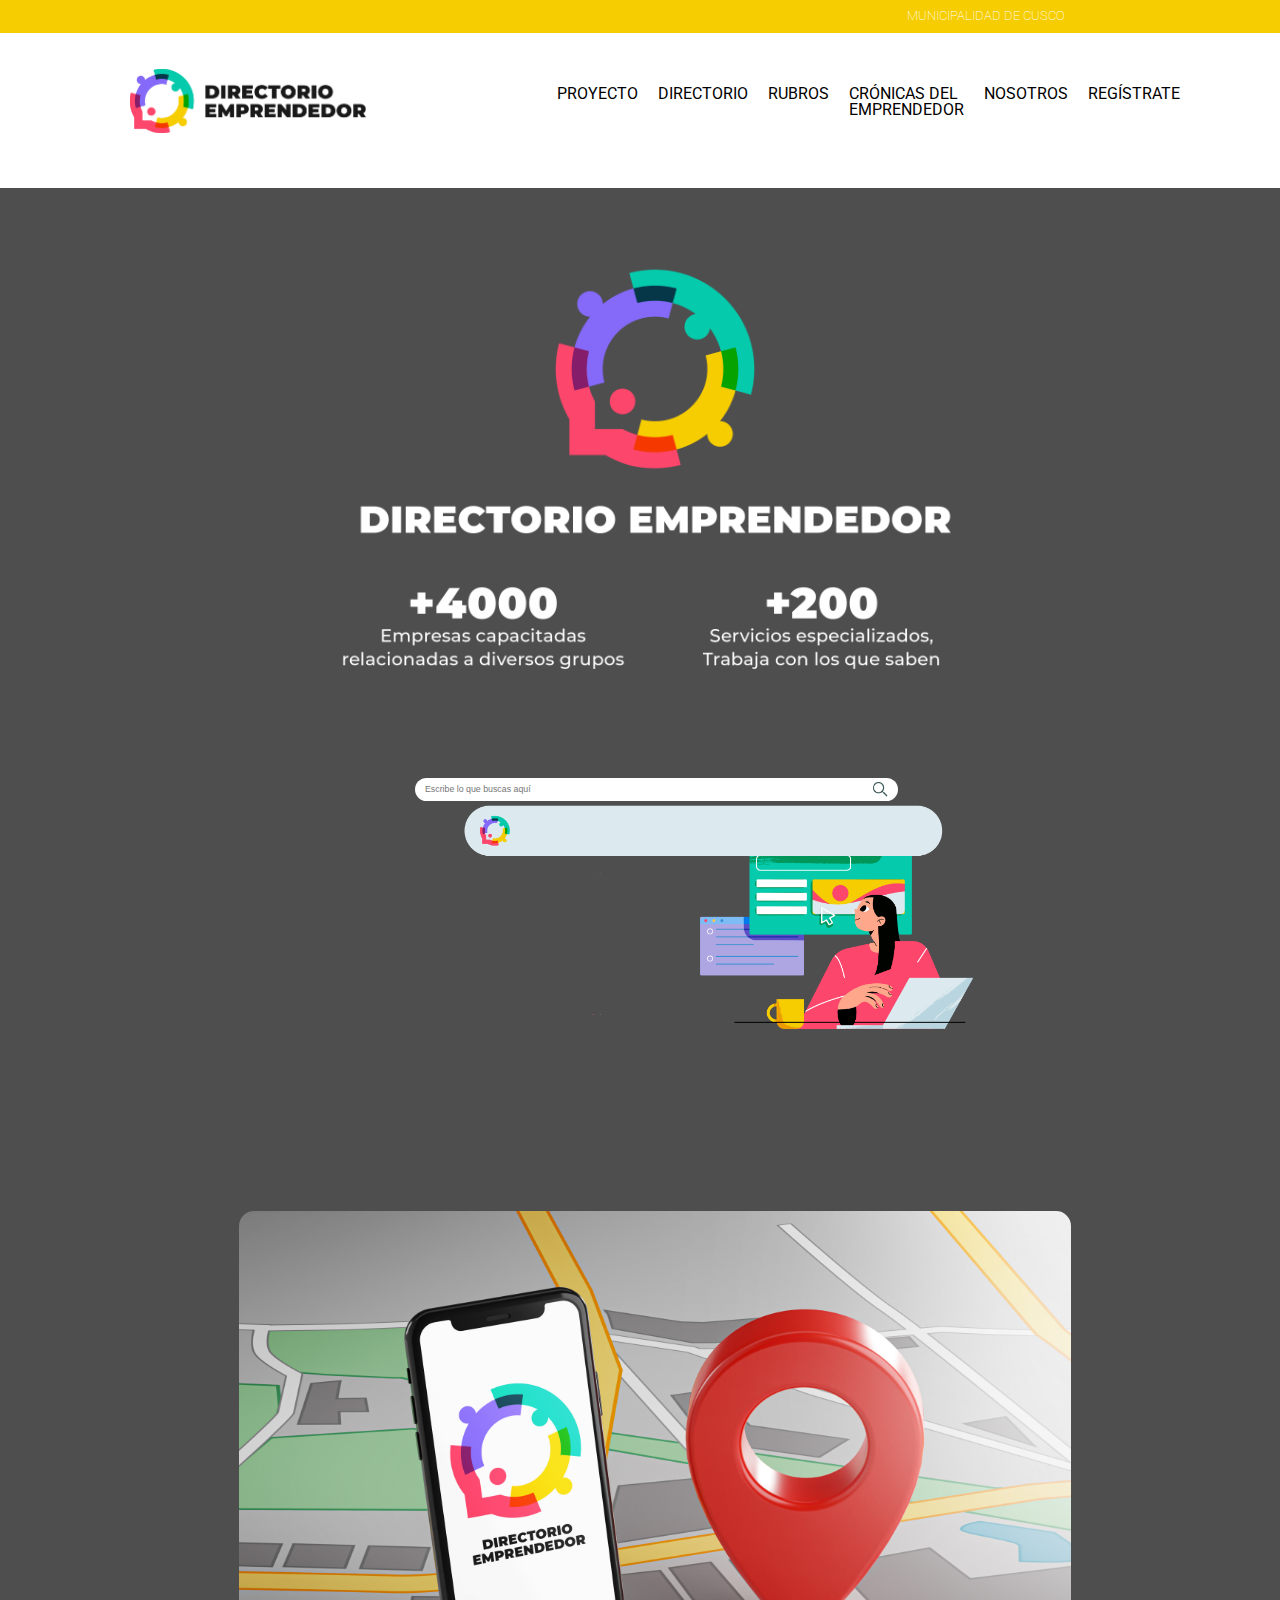
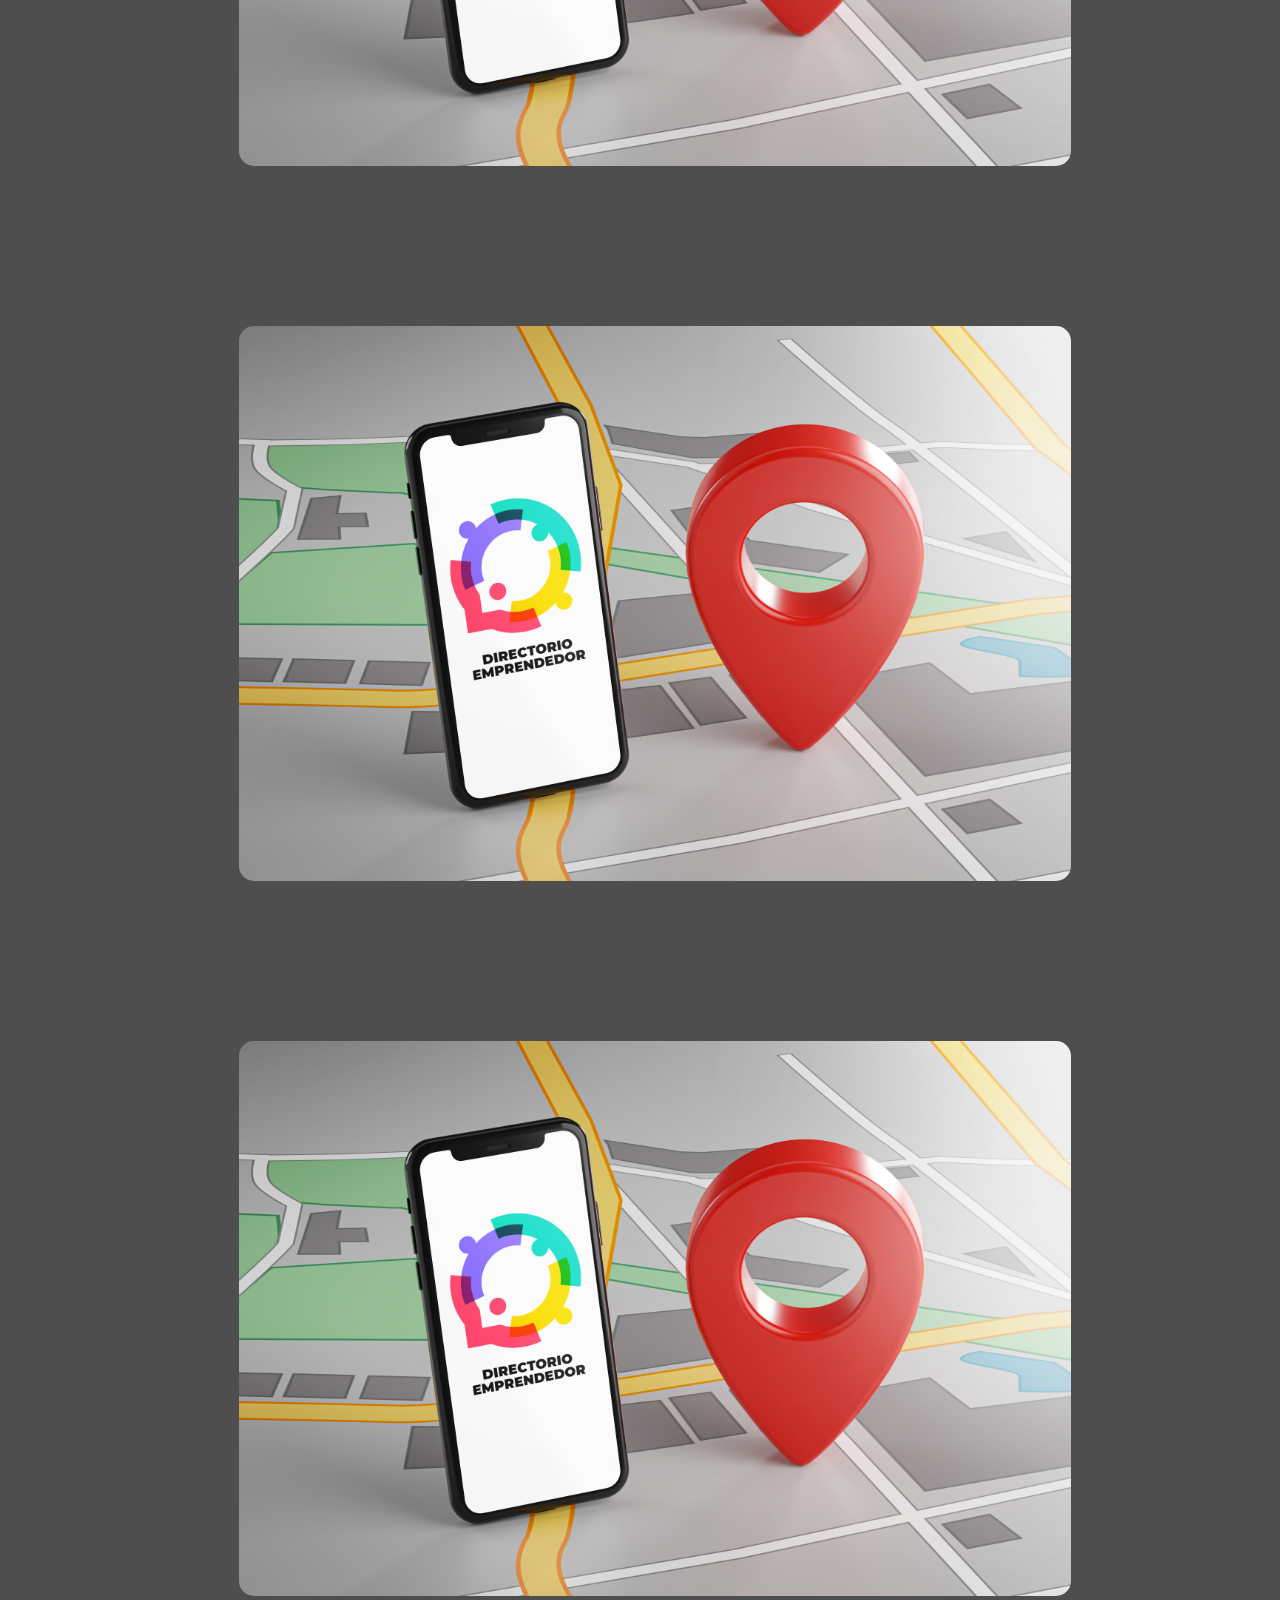
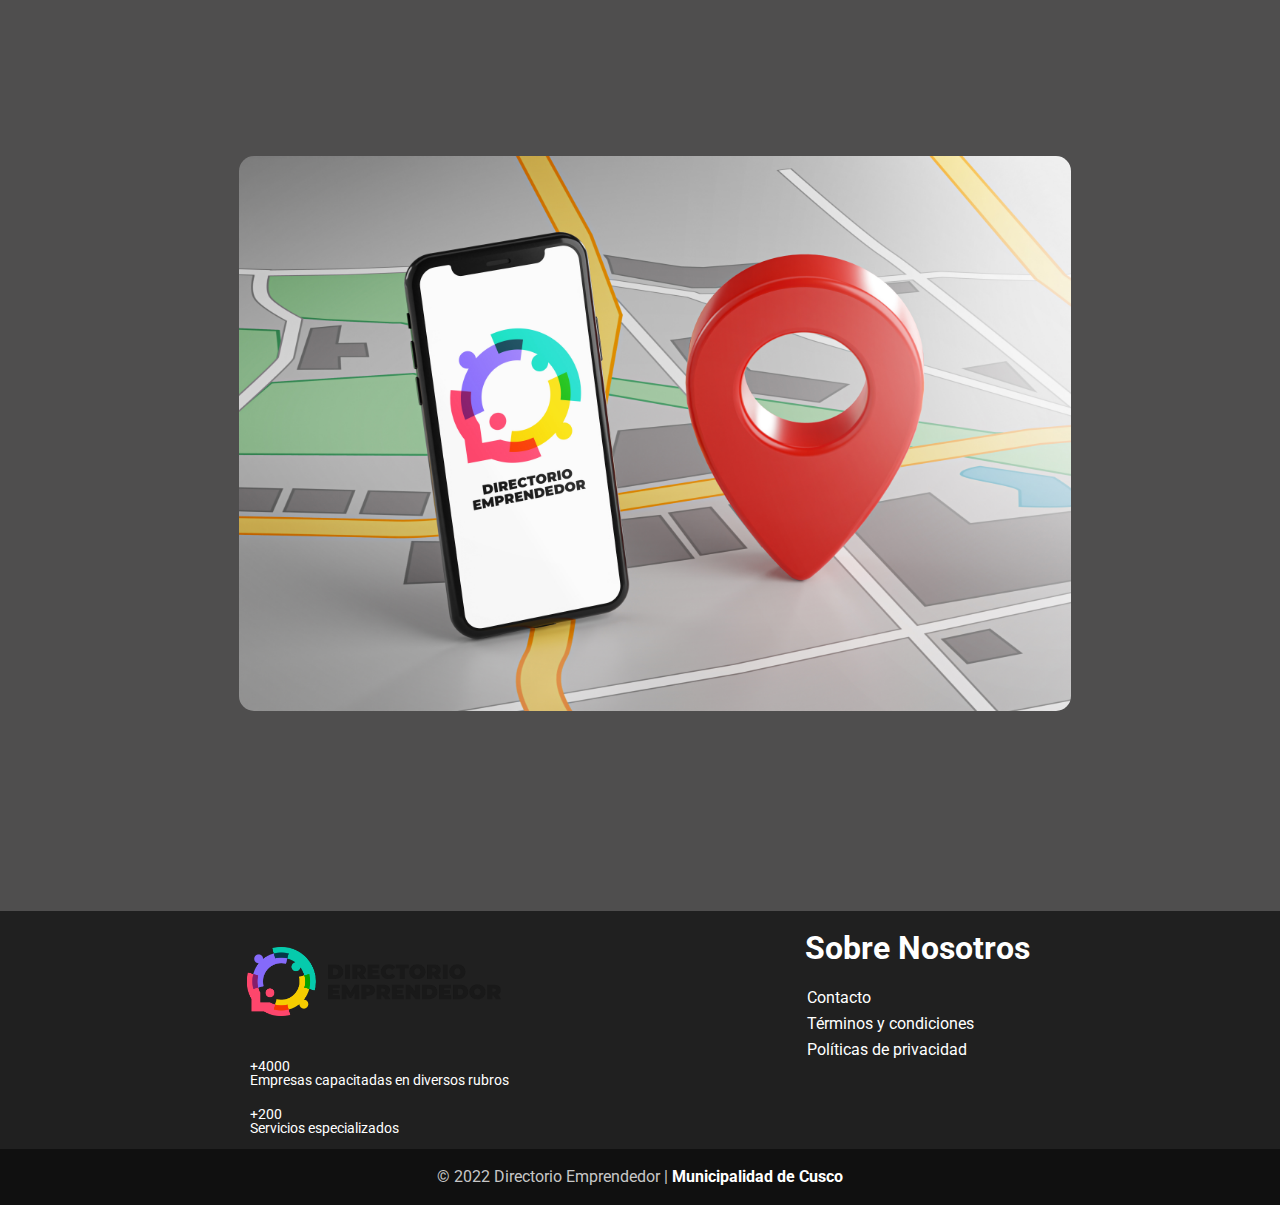
==== index.html @ eeda2d5d "primer_directorio" ====
<!DOCTYPE html>
<html lang="es">
<!-- INICIO -->
	<head>
		<meta charset="utf-8">
		<link rel="shortcut icon" href="favicon.ico" type="image/x-icon"><title>Directorio Empresarial 2022</title>
		<link rel="preconnect" href="https://fonts.googleapis.com">
		<link rel="preconnect" href="https://fonts.gstatic.com" crossorigin="">
		<link href="https://fonts.googleapis.com/css2?family=Roboto:wght@300;700&amp;display=swap" rel="stylesheet"> 
		<link href="css/stylecorregido.css" rel="stylesheet">
	</head>

		

<!-- FIN -->
	<body>
		<header class="header">
			<div class="municipalidad municipalidad--especial">
				<a href="https://cusco.gob.pe/" class="municipalidad__link">MUNICIPALIDAD DE CUSCO</a>
			</div>
			<div class="header__content">
				<figure> 
				<a href="index.html"><img class="img_logo" src="image/logo1.png" alt="directorio-empresarial"></a>
				</figure>

			 <button class="header__burger">
                        <span></span>
                        <span></span>
                        <span></span>
                    </button>


					  
				<nav class="header__navigation">
					<ul class="menu">
						<li class="menu__item"><a href="proyecto.html" class="menu__link">PROYECTO</a></li>
						<li class="menu__item"><a href="directorio.html" class="menu__link">DIRECTORIO</a></li>
						<li class="menu__item"><a href="#galeria" class="menu__link">RUBROS</a>
							<ul class="submenu">
								<li><a href="#" class="menu__link">Gastronomía</a></li>
								<li><a href="#" class="menu__link">Comercio x Mayor</a></li>
								<li><a href="#" class="menu__link">Comercio x Menor</a></li>
								<li><a href="#" class="menu__link">Eventos</a></li>
								<li><a href="#" class="menu__link">Varios</a></li>
								<li><a href="#" class="menu__link">Otros</a></li>
							</ul>
						</li>
						<li class="menu__item"><a href="cronicas-emprendedor.html" class="menu__link">CRÓNICAS DEL EMPRENDEDOR</a></li>
						<li class="menu__item"><a href="#contacto" class="menu__link">NOSOTROS</a></li>
						<li class="menu__item"><a href="registrate.html" class="menu__link">REGÍSTRATE</a></li>
					</ul>
				</nav>			
			</div>
		</header>

		<main class="main">
			<section class="buscador">
				<figure class="buscador__content">
				<a href="directorio.html"><img class="img_buscador" src="image/imagen-resume.png" alt="directorio-empresarial"></a>
					
				</figure>

				<figure>
					<img class="img_buscador img_buscadorchica" src="image/buscadorchica4.png" alt="directorio-empresarial">
				</figure>
				<div class="buscador_buscador">
					<nav class="buscador__content">
						
					 <!-- / <form action="directorio.html" class="buscador__form">
						<label for="search" class="buscador__label">Buscar:</label>
						<input type="search" id="search" class="buscador__field " placeholder="Todas las categorías aquí">
						<input class="buscador__button" title="Todas las categorias" alt="categorias" src="image/triangulo.png" type="image" />
						</form>

						</form>-->

						<form action="directorio.html" class="buscador__form_seg">
						<label for="search" class="buscador__label_seg ">Buscar:</label>
						<input type="directorio" id="search" class="buscador__field_seg" placeholder="Escribe lo que buscas aquí">
						<input class="buscador__button_seg" title="Buscar" alt="Buscar" src="image/lupagray.png" type="image" />
						</form>
					 </nav>	
				</div>
			</section>
			
			<div class="buscador">
				<figure class="buscador__content">
					<a href="nosotros.html"><img class="img_mapa1" src="image/mapa.jpg" alt="nosotros"></a>
				</figure>
			</div>


			<section class="buscador">
				<figure class="buscador__content">
					<a href="cerca-de-ti.html"><img class="img_mapa" src="image/mapa.jpg" alt="mapa"></a>
				</figure>
			</section>


			<section class="buscador">
				<figure class="buscador__content">
					<a href="cronicas-emprendedor.html"><img class="img_mapa" src="image/mapa.jpg" alt="mapa"></a>
				</figure>
			</section>

			<div class="buscador">
				<figure class="buscador__content">
					<a href="registrate.html"><img class="img_mapa" src="image/mapa.jpg" alt="mapa"></a>
				</figure>
				</figure>
			</div>
		</main>

		 <footer>
       
       <div class="container-footer-all">
        
            <div class="container-body">

                <div class="colum1">
                    <figure class="figure"> 
					<a href="index.html"><img class="img_logo" src="image/logo1.png" alt="directorio-empresarial"></a>
					</figure>

                    <p>+4000 <br>
                    Empresas capacitadas en diversos rubros</p>

					<p>+200 <br>
					Servicios especializados</p>

                </div>

                <div class="colum2">
                    <h1>Sobre Nosotros</h1>
                    <div class="footer_fila">
                       <label>Contacto</label>
                    </div>
                    <div class="footer_fila">
                        <label>Términos y condiciones</label>
                    </div>
                    <div class="footer_fila">
                        <label>Políticas de privacidad</label>
                    </div>
                </div>

            </div>
        
        </div>
        
        <div class="container-footer">
               <div class="footer">
                    <div class="copyright">
                        © 2022 Directorio Emprendedor | <a href="https://cusco.gob.pe/">Municipalidad de Cusco</a>
                    </div>

               </div>

            </div>
        
    </footer>
	</body>
</html>
---- css/stylecorregido.css ----
*{
	box-sizing: border-box;
}

html{
	scroll-behavior: smooth;
}

body{
	margin: 0;
	font-family: 'Roboto', sans-serif;
	line-height: 1;
}


/* ==================== *\
	     MAIN
\* ==================== */
	.main {
	background-color: #4F4E4E;	
	border-bottom-width: 100px;
	border-bottom-style: solid;
	border-color: #4F4E4E;
}

	
/* ==================== *\
	     IMAGE
\* ==================== */


img{
	max-width: 85%;
}

	.img_lupa{
		max-width: 3%;
	}

	.img_triangulo{
		max-width: 80%;
	}

	.img_logo{
		max-width: 70%;
		margin-top: 20px;
		margin-bottom: 20px;
	}

	.img_buscador {
		border-right-width: 0px;
		background-color: #4F4E4E;
		max-width: 75%;
		display: block;
		margin-left: auto;
		margin-right: auto;
	}

	.img_buscadorchica {
		max-width: 43%;
    	margin-bottom: -276px;
    	margin-left: 421px;
	}
	
	.img_mapa1 {
		border-right-width: 0px;
		max-width: 75%;
		display: block;
		margin-left: auto;
		margin-right: auto;
		margin-top: 240px;
		border-radius: 15px;
	}


	.img_mapa {
		border-right-width: 0px;
		max-width: 75%;
		display: block;
		margin-left: auto;
		margin-right: auto;
		margin-top: 60px;
		border-radius: 15px;
	}


@media screen and (max-width: 1024px){

	.municipalidad{
		text-align: center;
		font-size: 120%;
		}

	.img_logo {
		max-width: 85%;		
		margin-left: -60px ;	
	}			
	}		



/* ==================== *\
	   MUNICIPALIDAD
\* ==================== */



.municipalidad{
	background-color: #f6cd00;
	padding-top: 10px;
	padding-bottom: 10px;
	padding-left: 10px;
	padding-right: 215px;
	text-align: right;
}


	.municipalidad--especial{
		font-size: 80%;
	}

	.municipalidad__link{
		color: white;
		font-weight: 150;
		text-decoration: none;
	}

	.municipalidad__link:hover{
		color: yellow;
	}

	@media screen and (max-width: 1024px){

	.municipalidad{
		text-align: center;
		font-size: 120%;
		}
	}		


/* ==================== *\
	    H E A D E R 
\* ==================== */


.header{
	background-color: white;
	position: sticky;
	top: 0;
}

	.header__title{
		color: red;
	}

	.header__content{
		max-width: 1170px;
		margin-left: auto;
		margin-right: auto;
		padding-left: 35px;
		padding-right: 35px;
		display: flex;
		align-items: center;
		
	}

		@media screen and (max-width: 1024px){

			.header__navigation{
				display: none;
			}
		}

.header__burger
{
    width: 30px;
    height: 20px;
    background-color: transparent;
    border: none;
    display: flex;
    flex-direction: column;
    justify-content: space-between;
    cursor: pointer;
}

    .header__burger span
    {
        height: 3px;
        background-color: darkslategray;
    }

    @media screen and (min-width: 768px)
    {
        .header__burger
        {
            display: none;
        }
    }


/* ==================== *\
	   BUSCADOR
\* ==================== */


.buscador{
	background-color: #4F4E4E;
	top: 0;
	margin-left: auto;
	margin-right: auto;
	margin-bottom: 100px;
}

	.buscador__menu{
	display: block;
	margin-left: auto;
	margin-right: auto;
	list-style: none;
	display: flex;
}

	.buscador_buscador{
	display: flex;
	margin-left: auto;
	margin-right: auto;
	margin-top: -25px;
	padding-bottom: 70px;
	justify-content: space-between;

	}


	.buscador__title{
		color: #4F4E4E;
	}

	.buscador__content{
		max-width: 1170px;
		margin-left: auto;
		margin-right: auto;
		padding-left: 45px;
		padding-right: 15px;
		display: flex;
	}

	.buscador__navigation{
		display: flex;
		align-items: center;
	}

	

/* ==================== *\
	   1 boton buscador
\* ==================== */


.buscador__button{
		width: 35px;
		padding: 4px 10px;
		border: none;
		background-color: white;
		outline: none;
		cursor: pointer;

	}

	.buscador__form{
		display: flex;
		background-color: white;
		border-radius: 15px;
		margin-right: -10px;
	}

	.buscador__label{
		display: none;
	}

	.buscador__field{
		font-size: 55%;
		color: #4F4E4E;
		border: none;
		background-color: transparent;
		padding-top: 5px;
		padding-right: 80px;
		padding-bottom: 5px;
		padding-left: 10px;
		outline: none;
		text-align: left;
	}

	.buscador__input{
		text-align: right;
		display: inline-flex;
		justify-content: center;
		align-items: center
}

	.buscador__link{
		display: block;
		padding: 5px 10px;
		text-decoration: none;
		text-transform: uppercase;
		color: white;
		line-height:1;
		font-weight: normal;
		font-size: 85%;}

	



/* ==================== *\
	  2 boton buscador
\* ==================== */


.buscador__button_seg{
		width: 35px;
		padding: 4px 10px;
		margin-left: 220px;
		border: none;
		background-color: white;
		outline: none;
		border-radius: 15px;
		cursor: pointer;
	}

	.buscador__form_seg{
		display: flex;
		background-color: white;
		border-radius: 15px;
		width: 480px;
	}

	.buscador__label_seg{
		display: none;
	}

	.buscador__field_seg{
		font-size: 55%;
		color: #4F4E4E;
		border: none;
		background-color: transparent;
		padding-top: 5px;
		padding-right: 105px;
		padding-bottom: 5px;
		padding-left: 10px;
		outline: none;
		text-align: left;
	}

	.buscador__link{
		display: block;
		padding: 5px 10px;
		text-decoration: none;
		text-transform: uppercase;
		color: white;
		line-height:1;
		font-weight: normal;
		font-size: 85%;}

	


/* ==================== *\
	     M E N U
\* ==================== */



.menu{
	padding: auto;
	margin: auto;
	list-style: none;
	display: flex;
}

	.menu__link{
		display: block;
		padding: 5px 10px;
		text-decoration: none;
		text-transform: uppercase;
		color: #000;
		line-height:1;
	}

	.menu__link:hover{
		color: #4F4E4E;

	}

	.submenu{
		padding: 0;
		list-style: none;
		display: none;
		position: absolute;
		background-color: #c1c1c1;
	}

	.menu__item:hover .submenu{
		display: block;
	}

/* ==================== *\
	     MAPA
\* ==================== */
.imagen__content{
		max-width: 1170px;
		margin-left: auto;
		margin-right: auto;
		margin-top: 100px;
		margin-bottom: 150px;
		padding-left: 15px;
		padding-right: 15px;
		display: block;
}




/* ==================== *\
	   section
\* ==================== */




.section{
	background-color: #4F4E4E;
	padding-top: 60px;
	padding-bottom: 60px;
	scroll-margin-top: 142.267px;
}

	.section__container{
		max-width: 1170px;
		margin-left: auto;
		margin-right: auto;
	}

	.section__title{
		text-align: center;
		text-transform: uppercase;
	}



/* =========================== *\
	 formulario datos
\* =========================== */


.contactform{
	max-width: 609px;
	padding-left: 15px;
	padding-right: 15px;
	margin-left: auto;
	margin-right: auto;
}

.contactform__label{
	display: none;
}

.contactform__field{
	display: block;	
	width: 100%;
	margin-bottom: 52px;
	padding: 13px;
	border: solid 0 transparent;
	border-left: solid 5px white;
	border-bottom: solid 5px white;
	background-color: transparent;
	outline: none;
	transition: border 300ms;
}
	
	.contactform__field:focus{
		border-top: solid 2px  white;
		border-right: solid 2px  white;
	}

	.contactform__field--message{
		height: 184px;
	}

.contactform__btn{
	background-color: transparent;
	border: none;
	text-transform: uppercase;
	font-weight: 700;
	border-left: solid 1px  white;
	border-right: solid 1px  white;
	padding: 13px 50px;
	cursor: pointer;
	display: block;
	margin-left: auto;
	margin-right: auto;
	transition: border 300ms;
	outline: none;
}

.contactform__btn:hover,
.contactform__btn:focus{
	border:solid 5px  white;
}



/* ==================== *\
	     FOOTER
\* ==================== */

footer{
    width: 100%;
    background: #202020;
    color: white;   
    
}

.container-footer-TODO{
    width: 100%;
    max-width: 1200px;
    margin: auto;
    padding: 40px;
}

.container-body{
    display: flex;
    justify-content: space-between;
}

.colum1{
    max-width: 400px;
    margin-left: 250px;
}

.colum1 p{
    font-size: 14px;
    color:  #ffffff;
    margin-top: 20px;
}

.colum2{
    max-width: 400px;
    margin-right: 250px;
    
}
.footer_fila{
    margin-top: 5px;
    display: flex;
}

.figure{
    margin-left: -3px;;
}

.footer_fila img{
    width: 36px;
    height: 36px;
}

.footer_fila label{
	margin-top: 5px;
    margin-left: 2px;
    color: #ffffff;
}


.container-footer{
    width: 100%;  
    background: #101010;
}

.footer{
    max-width: 1200px;
    margin: auto;
    display: flex;
    justify-content: center;  
    padding: 20px;
}

.copyright{
    color: #C7C7C7;
}

.copyright a{
    text-decoration: none;
    color: white;
    font-weight: bold;
}


@media screen and (max-width: 1100px){
    
    .container-body{
        flex-wrap: wrap;
    }
    
    .colum1{
        max-width: 100%;
    }
    
    .colum2,{
        margin-top: 40px;
    }
}


/* =========================== *\
	    CRONICAS EMPRENDEDOR
\* =========================== */

.cronicas_emprendedor
{    
    align-items: center;
    text-align: center;
}

    .cronicas_emprendedor__header
    {    
        justify-content: center;
        display: inline;    
    }

    .cronicas_emprendedor__producto img
    {    
        width: 105%;  
        height: 105%; 
        border-radius: 15px;
    }

    @media screen and (min-width: 768px)
        {
            .cronicas_emprendedor__producto
            {    
                justify-content: center;
                display: flex;    
            }
        }

        .cronicas_emprendedor__producto figure
        {
            background-color: white;
            padding: 15px;
            border-radius: 15px;
            align-items: center;
            color: black;
           
        }

.cronicas_emprendedor_section
   {
    margin-left: auto;
	margin-right: auto;    
    justify-content: center;
    padding: 45px;
    display: flex;
    max-width: 1440px;
     }


/* =========================== *\
	 		UBICACION
\* =========================== */

.ubicacion
{ 
    align-items: center;
    text-align: center;    
    left: auto;
    right: auto;
}

    .ubicacion__mapa iframe
        {
             width: 100%;
            
        }

    @media screen and (min-width: 768px)
    {
        .ubicacion
        {
            align-items: center;
            text-align: center;  
            left: auto;
            right: auto;
        }

    }
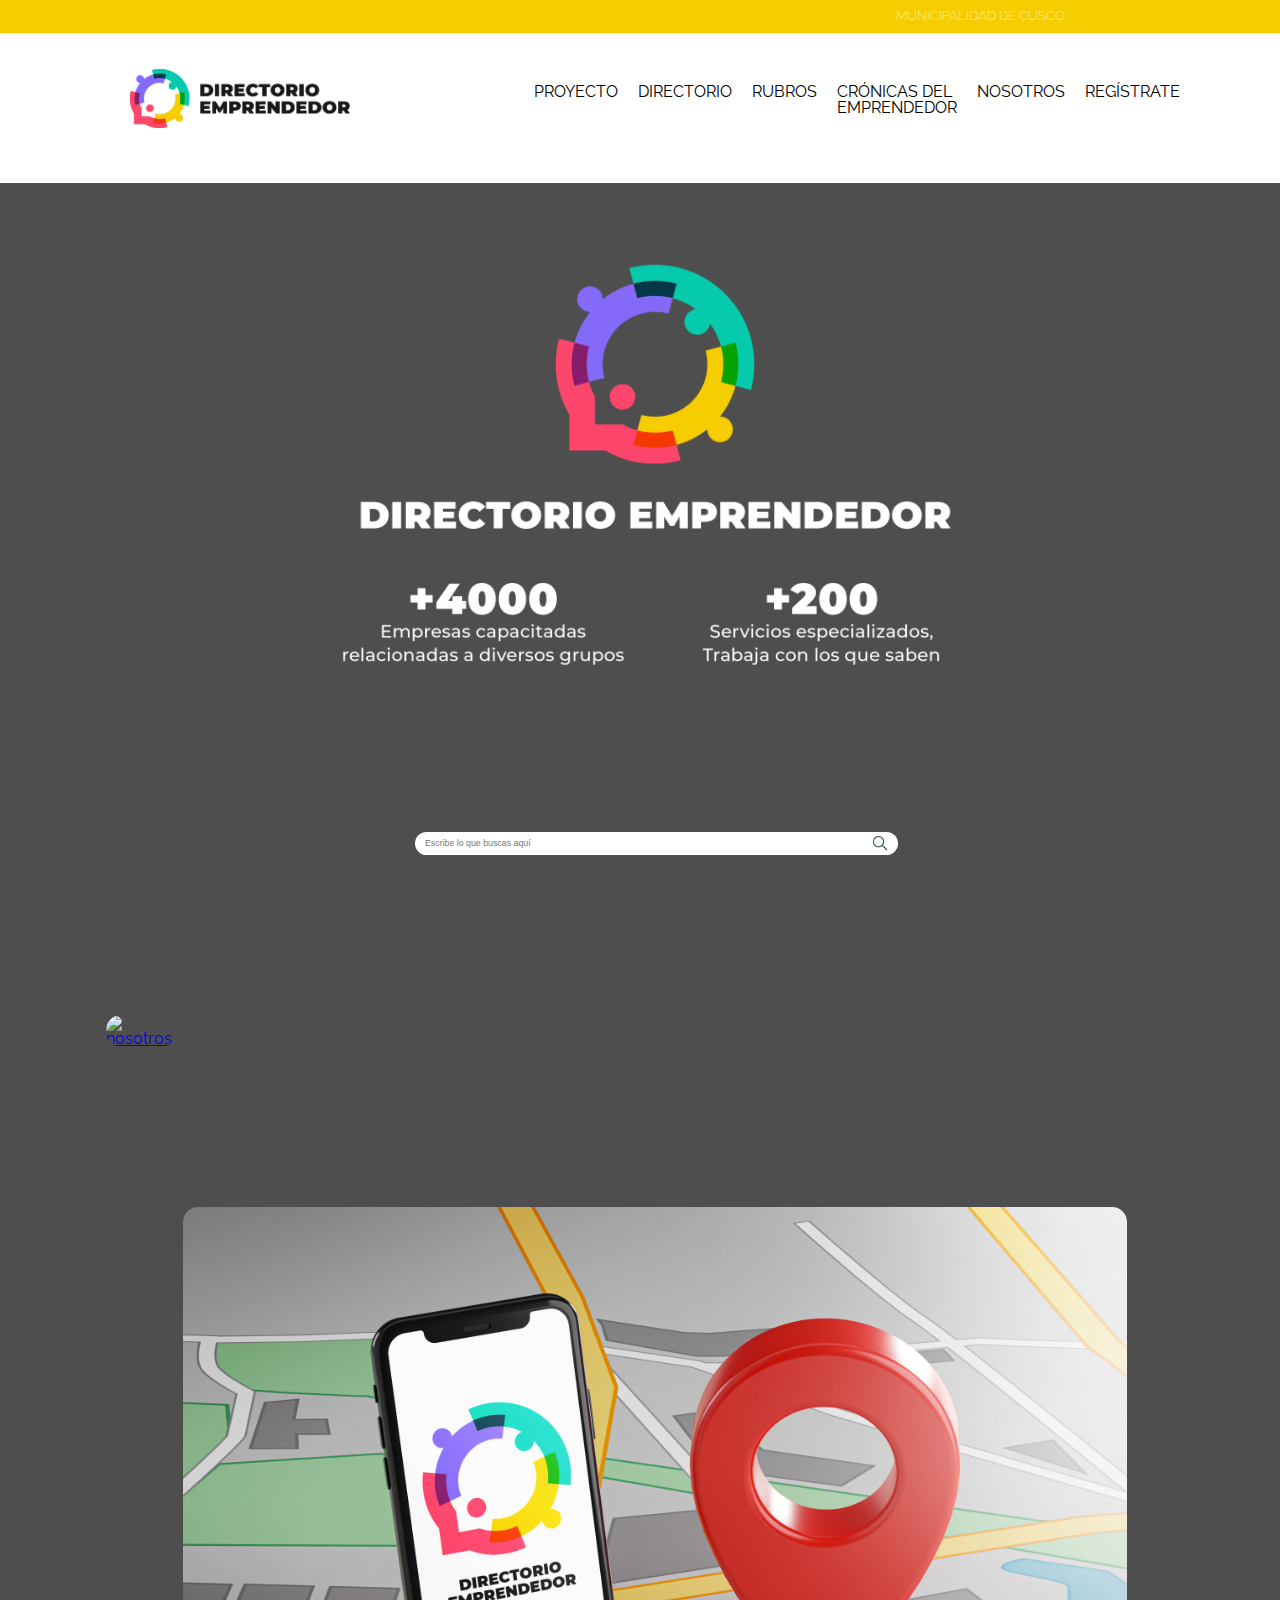
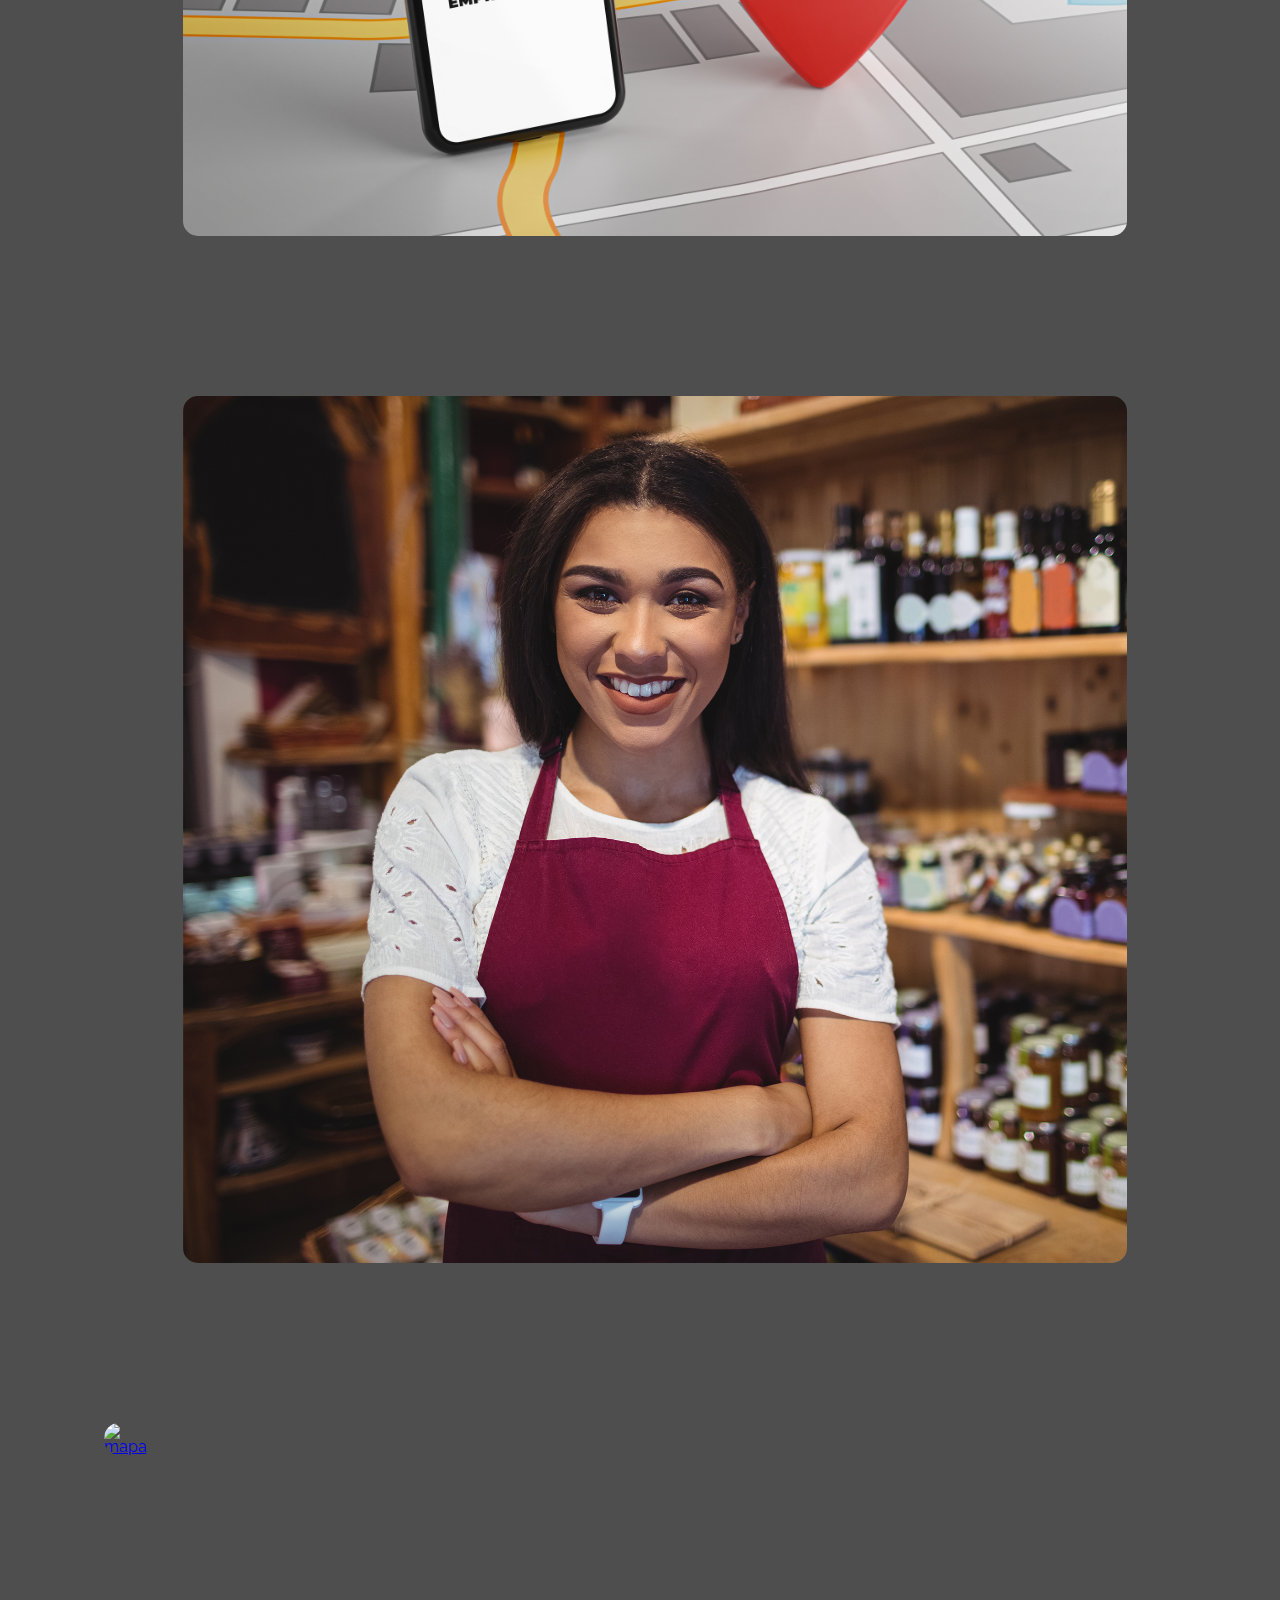
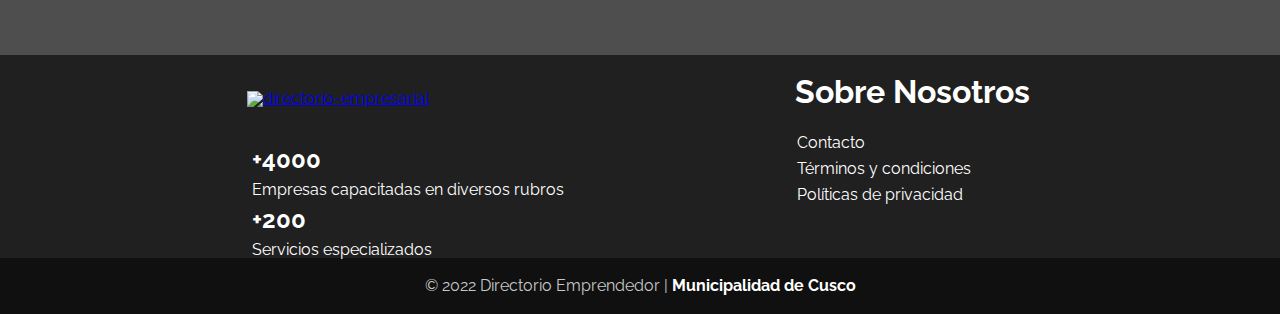
==== commit a38c14e7: "Update index.html" ====
--- a/index.html
+++ b/index.html
@@ -5,8 +5,8 @@
 		<meta charset="utf-8">
 		<link rel="shortcut icon" href="favicon.ico" type="image/x-icon"><title>Directorio Empresarial 2022</title>
 		<link rel="preconnect" href="https://fonts.googleapis.com">
-		<link rel="preconnect" href="https://fonts.gstatic.com" crossorigin="">
-		<link href="https://fonts.googleapis.com/css2?family=Roboto:wght@300;700&amp;display=swap" rel="stylesheet"> 
+		<link rel="preconnect" href="https://fonts.gstatic.com" crossorigin>
+		<link href="https://fonts.googleapis.com/css2?family=Montserrat:wght@200;500&family=Raleway:wght@300&family=Roboto:ital,wght@0,100;1,100&display=swap" rel="stylesheet">
 		<link href="css/stylecorregido.css" rel="stylesheet">
 	</head>
 
@@ -23,11 +23,11 @@
 				<a href="index.html"><img class="img_logo" src="image/logo1.png" alt="directorio-empresarial"></a>
 				</figure>
 
-			 <button class="header__burger">
+			<button class="header__burger">
                         <span></span>
                         <span></span>
                         <span></span>
-                    </button>
+            </button>
 
 
 					  
@@ -60,55 +60,49 @@
 					
 				</figure>
 
-				<figure>
+				 <!-- <figure>
 					<img class="img_buscador img_buscadorchica" src="image/buscadorchica4.png" alt="directorio-empresarial">
-				</figure>
+				</figure>-->
 				<div class="buscador_buscador">
 					<nav class="buscador__content">
-						
-					 <!-- / <form action="directorio.html" class="buscador__form">
-						<label for="search" class="buscador__label">Buscar:</label>
-						<input type="search" id="search" class="buscador__field " placeholder="Todas las categorías aquí">
-						<input class="buscador__button" title="Todas las categorias" alt="categorias" src="image/triangulo.png" type="image" />
-						</form>
-
-						</form>-->
-
-						<form action="directorio.html" class="buscador__form_seg">
-						<label for="search" class="buscador__label_seg ">Buscar:</label>
-						<input type="directorio" id="search" class="buscador__field_seg" placeholder="Escribe lo que buscas aquí">
-						<input class="buscador__button_seg" title="Buscar" alt="Buscar" src="image/lupagray.png" type="image" />
-						</form>
-					 </nav>	
+					<form action="directorio.html" class="buscador__form_seg">
+					<label for="search" class="buscador__label_seg ">Buscar:</label>
+					<input type="directorio" id="search" class="buscador__field_seg" placeholder="Escribe lo que buscas aquí">
+					<input class="buscador__button_seg" title="Buscar" alt="Buscar" src="image/lupagray.png" type="image" />
+					</form>
+					</nav>	
 				</div>
 			</section>
 			
 			<div class="buscador">
 				<figure class="buscador__content">
-					<a href="nosotros.html"><img class="img_mapa1" src="image/mapa.jpg" alt="nosotros"></a>
+					<a href="nosotros.html"><img class="img_mapa1" src="image/emprendedor_6.jpg" alt="nosotros"></a>
 				</figure>
 			</div>
 
 
 			<section class="buscador">
 				<figure class="buscador__content">
-					<a href="cerca-de-ti.html"><img class="img_mapa" src="image/mapa.jpg" alt="mapa"></a>
+					<a href="cerca-de-ti.html"><img class="img_mapa" src="image/mapa.jpg" alt="emprendedores"></a>
 				</figure>
 			</section>
 
 
-			<section class="buscador">
+			<div class="buscador">
 				<figure class="buscador__content">
-					<a href="cronicas-emprendedor.html"><img class="img_mapa" src="image/mapa.jpg" alt="mapa"></a>
+					<a href="registrate.html"><img class="img_mapa" src="image/emprendedor_3.jpg" alt="mapa"></a>
 				</figure>
-			</section>
+				</figure>
+			</div>
 
 			<div class="buscador">
 				<figure class="buscador__content">
-					<a href="registrate.html"><img class="img_mapa" src="image/mapa.jpg" alt="mapa"></a>
+					<a href="registrate.html"><img class="img_mapa" src="image/emprendedor_11.jpg" alt="mapa"></a>
 				</figure>
 				</figure>
 			</div>
+
+
 		</main>
 
 		 <footer>
@@ -119,16 +113,23 @@
 
                 <div class="colum1">
                     <figure class="figure"> 
-					<a href="index.html"><img class="img_logo" src="image/logo1.png" alt="directorio-empresarial"></a>
+					<a href="index.html"><img class="img_logo" src="image/logo3.png" alt="directorio-empresarial"></a>
 					</figure>
 
-                    <p>+4000 <br>
-                    Empresas capacitadas en diversos rubros</p>
+					<div class="footer_fila footer_bold">
+                       <label>+4000</label>
+                    </div>
+                    <div class="footer_fila">
+                        <label>Empresas capacitadas en diversos rubros</label>
+                    </div>
 
-					<p>+200 <br>
-					Servicios especializados</p>
-
-                </div>
+                    <div class="footer_fila footer_bold">
+                       <label>+200</label>
+                    </div>
+                    <div class="footer_fila">
+                        <label>Servicios especializados</label>
+                    </div>
+            </div>
 
                 <div class="colum2">
                     <h1>Sobre Nosotros</h1>
--- a/css/stylecorregido.css
+++ b/css/stylecorregido.css
@@ -8,7 +8,7 @@
 
 body{
 	margin: 0;
-	font-family: 'Roboto', sans-serif;
+	font-family: 'Raleway', sans-serif;
 	line-height: 1;
 }
 
@@ -58,24 +58,24 @@
 
 	.img_buscadorchica {
 		max-width: 43%;
-    	margin-bottom: -276px;
+    	margin-bottom: -10px;
     	margin-left: 421px;
 	}
 	
 	.img_mapa1 {
 		border-right-width: 0px;
-		max-width: 75%;
+		max-width: 85%;
 		display: block;
 		margin-left: auto;
 		margin-right: auto;
-		margin-top: 240px;
+		margin-top: 60px;
 		border-radius: 15px;
 	}
 
 
 	.img_mapa {
 		border-right-width: 0px;
-		max-width: 75%;
+		max-width: 85%;
 		display: block;
 		margin-left: auto;
 		margin-right: auto;
@@ -221,10 +221,11 @@
 
 	.buscador_buscador{
 	display: flex;
-	margin-left: auto;
-	margin-right: auto;
-	margin-top: -25px;
-	padding-bottom: 70px;
+	max-width: 100%;
+	margin-left: auto;
+	margin-right: auto;
+	margin-top: 60px;
+	padding-bottom: 0px;
 	justify-content: space-between;
 
 	}
@@ -420,7 +421,7 @@
 
 
 /* ==================== *\
-	   section
+	   SECTION
 \* ==================== */
 
 
@@ -447,7 +448,7 @@
 
 
 /* =========================== *\
-	 formulario datos
+	 FORMLARIO DATOS
 \* =========================== */
 
 
@@ -508,6 +509,257 @@
 
 
 
+
+
+
+/* =========================== *\
+	    CRONICAS EMPRENDEDOR
+\* =========================== */
+
+.cronicas_emprendedor
+{    
+    align-items: center;
+    text-align: center;
+}
+
+    .cronicas_emprendedor__header
+    {    
+        justify-content: center;
+        display: inline;    
+    }
+
+    .cronicas_emprendedor__producto img
+    {    
+        width: 105%;  
+        height: 105%; 
+        border-radius: 15px;
+    }
+
+    @media screen and (min-width: 768px)
+        {
+            .cronicas_emprendedor__producto
+            {    
+                justify-content: center;
+                display: flex;    
+            }
+        }
+
+        .cronicas_emprendedor__producto figure
+        {
+            background-color: white;
+            padding: 15px;
+            border-radius: 15px;
+            align-items: center;
+            color: black;
+           
+        }
+
+.cronicas_emprendedor_section
+   {
+    margin-left: auto;
+	margin-right: auto;    
+    justify-content: center;
+    padding: 45px;
+    display: flex;
+    max-width: 1440px;
+     }
+
+
+
+
+/* =========================== *\
+	 	MAIN CRONICAS
+\* =========================== */
+.main__title{
+		background: #fd466c;
+	}
+
+.main__text{
+		color: #FFFFFF;
+		text-align: center;
+		padding: 5px;
+		font-family: 'Raleway', serif;
+		font-size: 30px
+	}
+
+.main__emprendedor{
+	width: 100%;
+	margin-left: auto;
+	margin-right: auto;
+	display: flex;
+}
+
+	
+
+
+/* =========================== *\
+	 		BANNER
+\* =========================== */
+
+
+.banner__content{
+	max-width: 150%;
+	margin-left: auto;
+	margin-right: auto;
+}
+
+.banner__list{
+	max-width: 100%;
+	margin-left: auto;
+	margin-right: auto;
+}
+
+
+/* =========================== *\
+	 		TEXTO BANNER
+\* =========================== */
+
+
+
+.text__banner{
+	width: 55%;
+	text-align: center;
+	margin-left: auto;
+	margin-right: auto;
+}
+
+	.text__forma_banner{
+		font-size: 15px;
+}
+
+.text__forma_banner2{
+		font-size: 10px;
+
+}
+
+
+
+/* =========================== *\
+	 		UBICACION
+\* =========================== */
+
+.ubicacion
+{ 
+    align-items: center;
+    text-align: center;    
+    left: auto;
+    right: auto;
+}
+
+    .ubicacion__mapa iframe
+        {
+             width: 100%;
+            
+        }
+
+    @media screen and (min-width: 768px)
+    {
+        .ubicacion
+        {
+            align-items: center;
+            text-align: center;  
+            left: auto;
+            right: auto;
+        }
+
+    }
+
+
+/* =========================== *\
+	 	GALERIA EMPRENDEDOR
+\* =========================== */
+
+
+.emprendedor__content{
+	max-width: 100%;
+	margin-left: auto;
+	margin-right: auto;
+	display: flex;
+	justify-content: space-between;
+	margin-bottom: 20px;
+	margin-top: 10px;
+}
+
+@media screen and (max-width: 1024px){
+	.emprendedor__content{
+		display: block;
+		margin-left: auto;
+		margin-right: auto;
+		padding: 5px 5px;
+
+	}
+}
+
+	.emprendedor__cuadro{
+		max-width: 270px;
+		height: 250px;
+		margin-bottom: 20px;
+		margin-top: 10px;
+		box-shadow: 0px 5px 10px 0 rgba(0, 0, 0, 0.15);
+	}
+
+	.emprendedor__cuadro__link{
+		position: relative;
+
+	}
+
+	.emprendedor__cuadro__overlay{
+		display: block;	
+		position: absolute;
+		opacity: 0;
+	}
+
+	.emprendedor__cuadro__link:hover .emprendedor__cuadro__overlay{
+		opacity: 1;
+		transition: 0.2s;
+	}
+	
+
+	.emprendedor__cuadro__overlay p{
+		text-align: center;
+		padding: 5px 55.5px;
+	}
+
+	.btn__whatsapp{
+		width: 55px;
+		margin-left: 100px;
+		margin-right: 100px;
+		margin-top: 50%;
+		margin-bottom: 40px;	
+		opacity: 70%;
+		background-color: transparent;
+		cursor: pointer;
+		border-radius: 15px;
+		border-color: transparent;
+	}
+	
+	.btn__emprendedor__texto{
+	background-color: black;
+    color: #FFFFFF;
+    font-family: 'Raleway', sans-serif;
+    margin-top: 40px;
+    margin-bottom: 0px;
+  
+	}
+
+	.emprendedor__title{
+		font-family: 'Raleway', sans-serif;
+		font-weight: normal;
+		color: black;
+		margin: 5px;
+		text-align: center;
+		font-size: 20px;
+	}
+
+	
+	.emprendedor_text{
+		display: flex;
+		justify-content: space-between;
+		align-items: center;
+		margin-left: 5px;
+		margin-right: 5px;
+	}
+
 /* ==================== *\
 	     FOOTER
 \* ==================== */
@@ -591,6 +843,13 @@
     font-weight: bold;
 }
 
+.footer_bold {
+    text-decoration: none;
+    color: white;
+    font-size: 150%;
+    font-weight: bold;
+
+}
 
 @media screen and (max-width: 1100px){
     
@@ -606,87 +865,3 @@
         margin-top: 40px;
     }
 }
-
-
-/* =========================== *\
-	    CRONICAS EMPRENDEDOR
-\* =========================== */
-
-.cronicas_emprendedor
-{    
-    align-items: center;
-    text-align: center;
-}
-
-    .cronicas_emprendedor__header
-    {    
-        justify-content: center;
-        display: inline;    
-    }
-
-    .cronicas_emprendedor__producto img
-    {    
-        width: 105%;  
-        height: 105%; 
-        border-radius: 15px;
-    }
-
-    @media screen and (min-width: 768px)
-        {
-            .cronicas_emprendedor__producto
-            {    
-                justify-content: center;
-                display: flex;    
-            }
-        }
-
-        .cronicas_emprendedor__producto figure
-        {
-            background-color: white;
-            padding: 15px;
-            border-radius: 15px;
-            align-items: center;
-            color: black;
-           
-        }
-
-.cronicas_emprendedor_section
-   {
-    margin-left: auto;
-	margin-right: auto;    
-    justify-content: center;
-    padding: 45px;
-    display: flex;
-    max-width: 1440px;
-     }
-
-
-/* =========================== *\
-	 		UBICACION
-\* =========================== */
-
-.ubicacion
-{ 
-    align-items: center;
-    text-align: center;    
-    left: auto;
-    right: auto;
-}
-
-    .ubicacion__mapa iframe
-        {
-             width: 100%;
-            
-        }
-
-    @media screen and (min-width: 768px)
-    {
-        .ubicacion
-        {
-            align-items: center;
-            text-align: center;  
-            left: auto;
-            right: auto;
-        }
-
-    }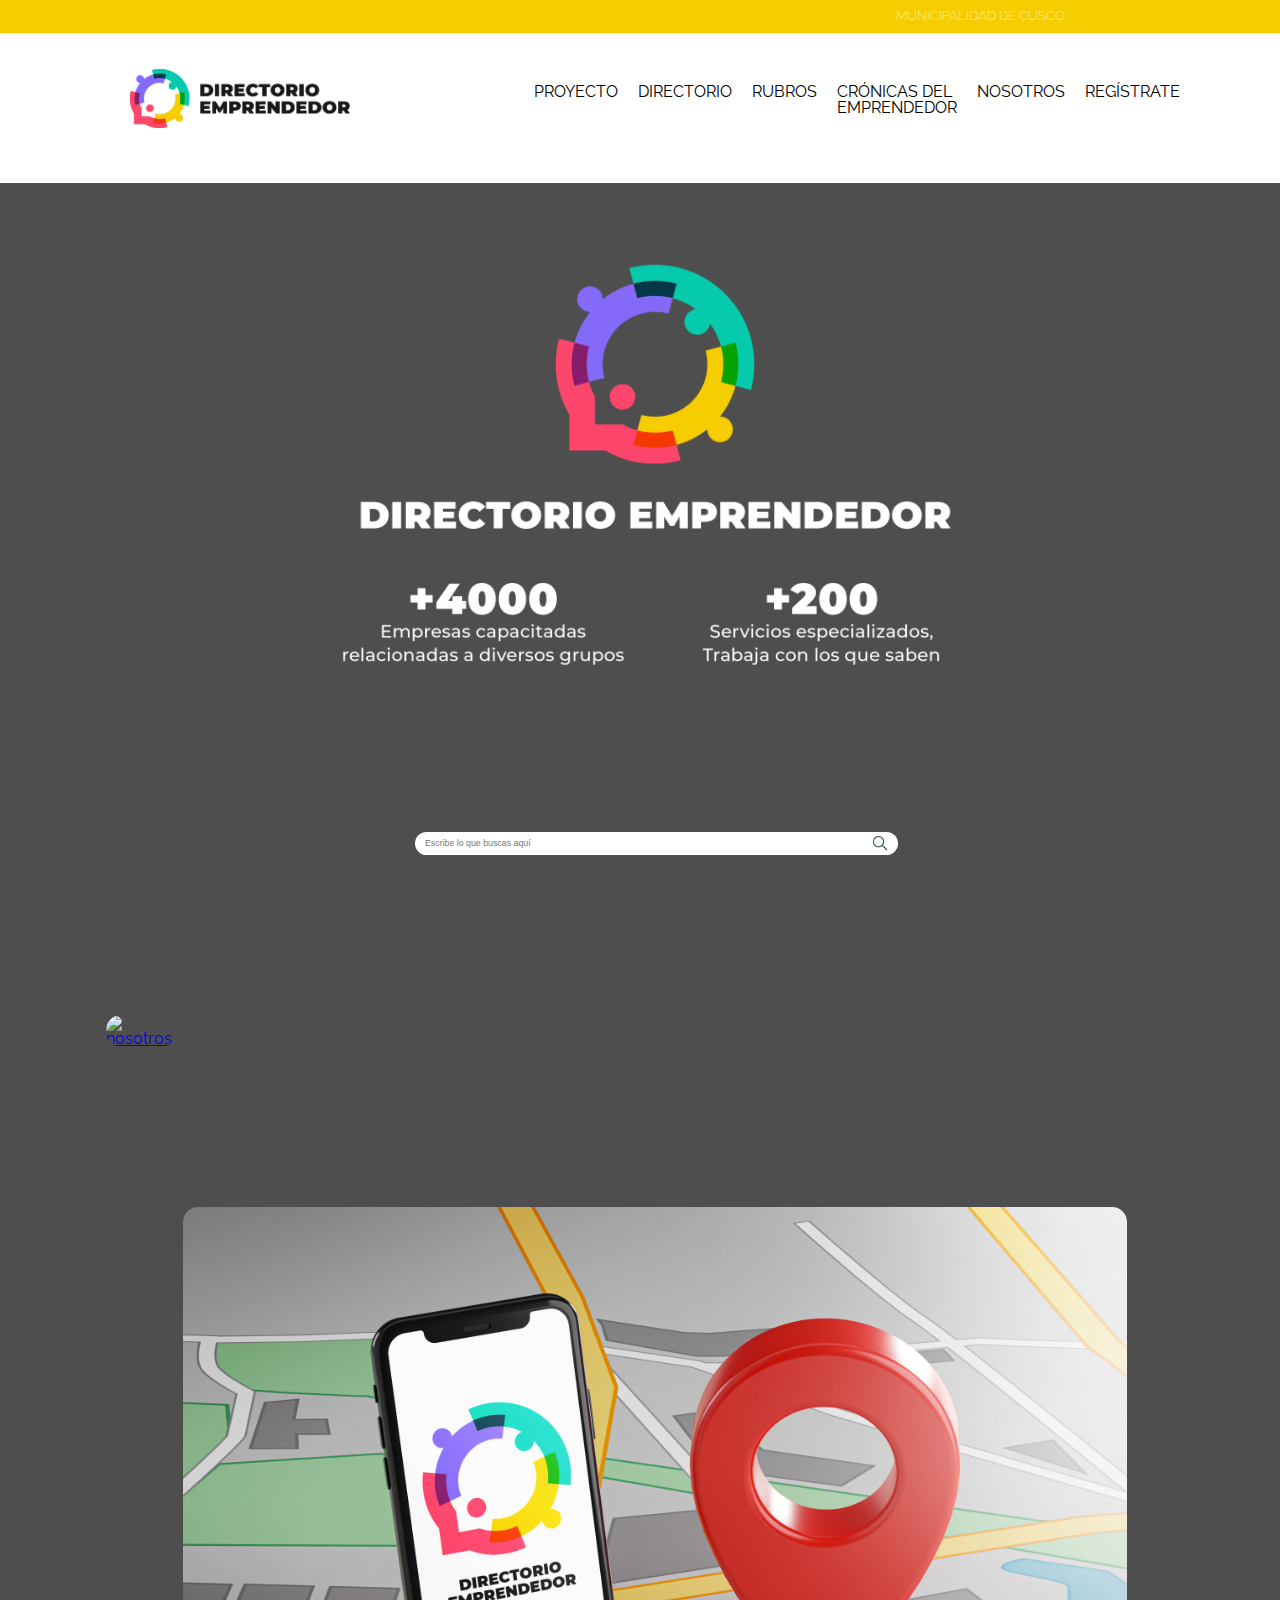
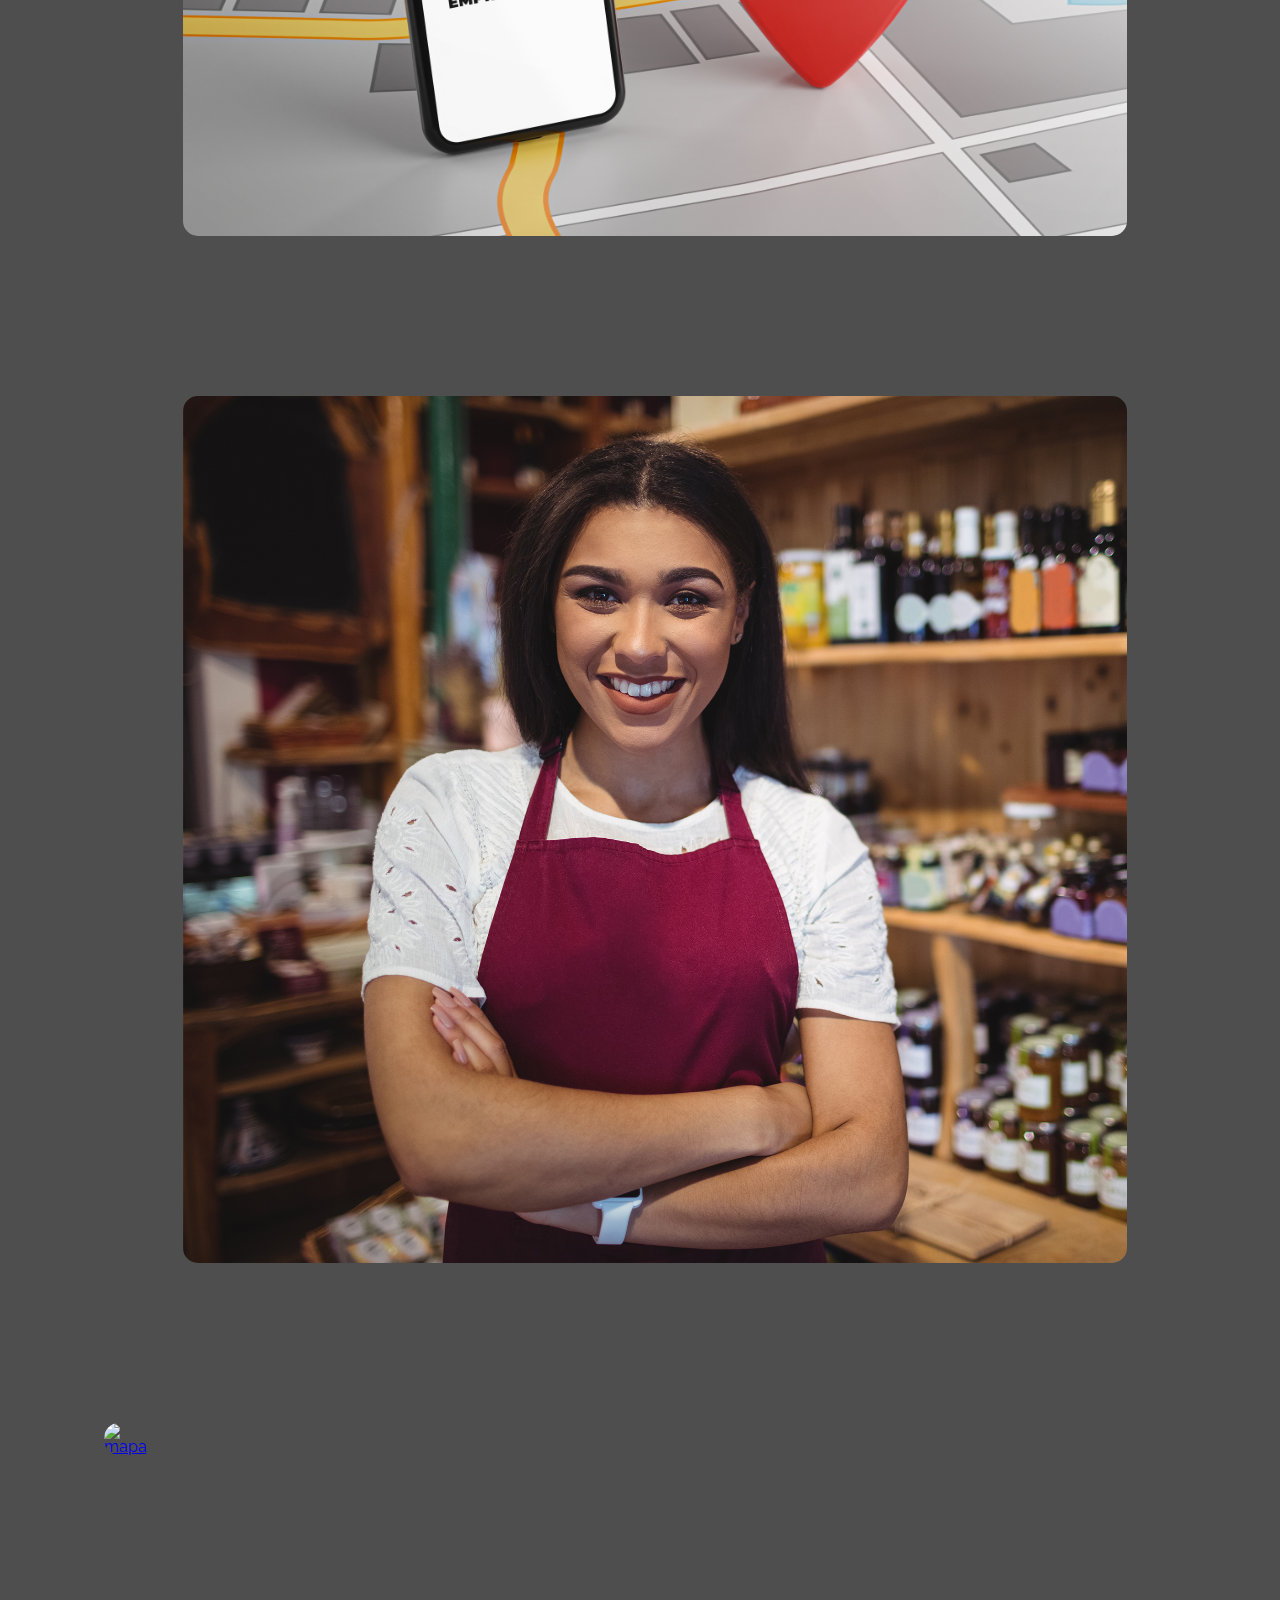
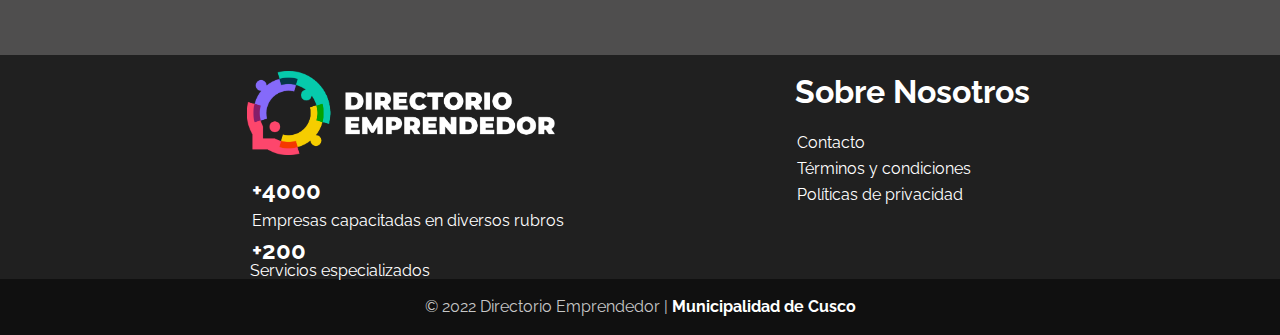
==== commit e10d05c9: "cambio-21/04" ====
--- a/index.html
+++ b/index.html
@@ -113,7 +113,7 @@
 
                 <div class="colum1">
                     <figure class="figure"> 
-					<a href="index.html"><img class="img_logo" src="image/logo3.png" alt="directorio-empresarial"></a>
+					<a href="index.html"><img class="img_logo2" src="image/logo3.png" alt="directorio-empresarial"></a>
 					</figure>
 
 					<div class="footer_fila footer_bold">
@@ -126,7 +126,7 @@
                     <div class="footer_fila footer_bold">
                        <label>+200</label>
                     </div>
-                    <div class="footer_fila">
+                    <div class="footer_fila_fin">
                         <label>Servicios especializados</label>
                     </div>
             </div>
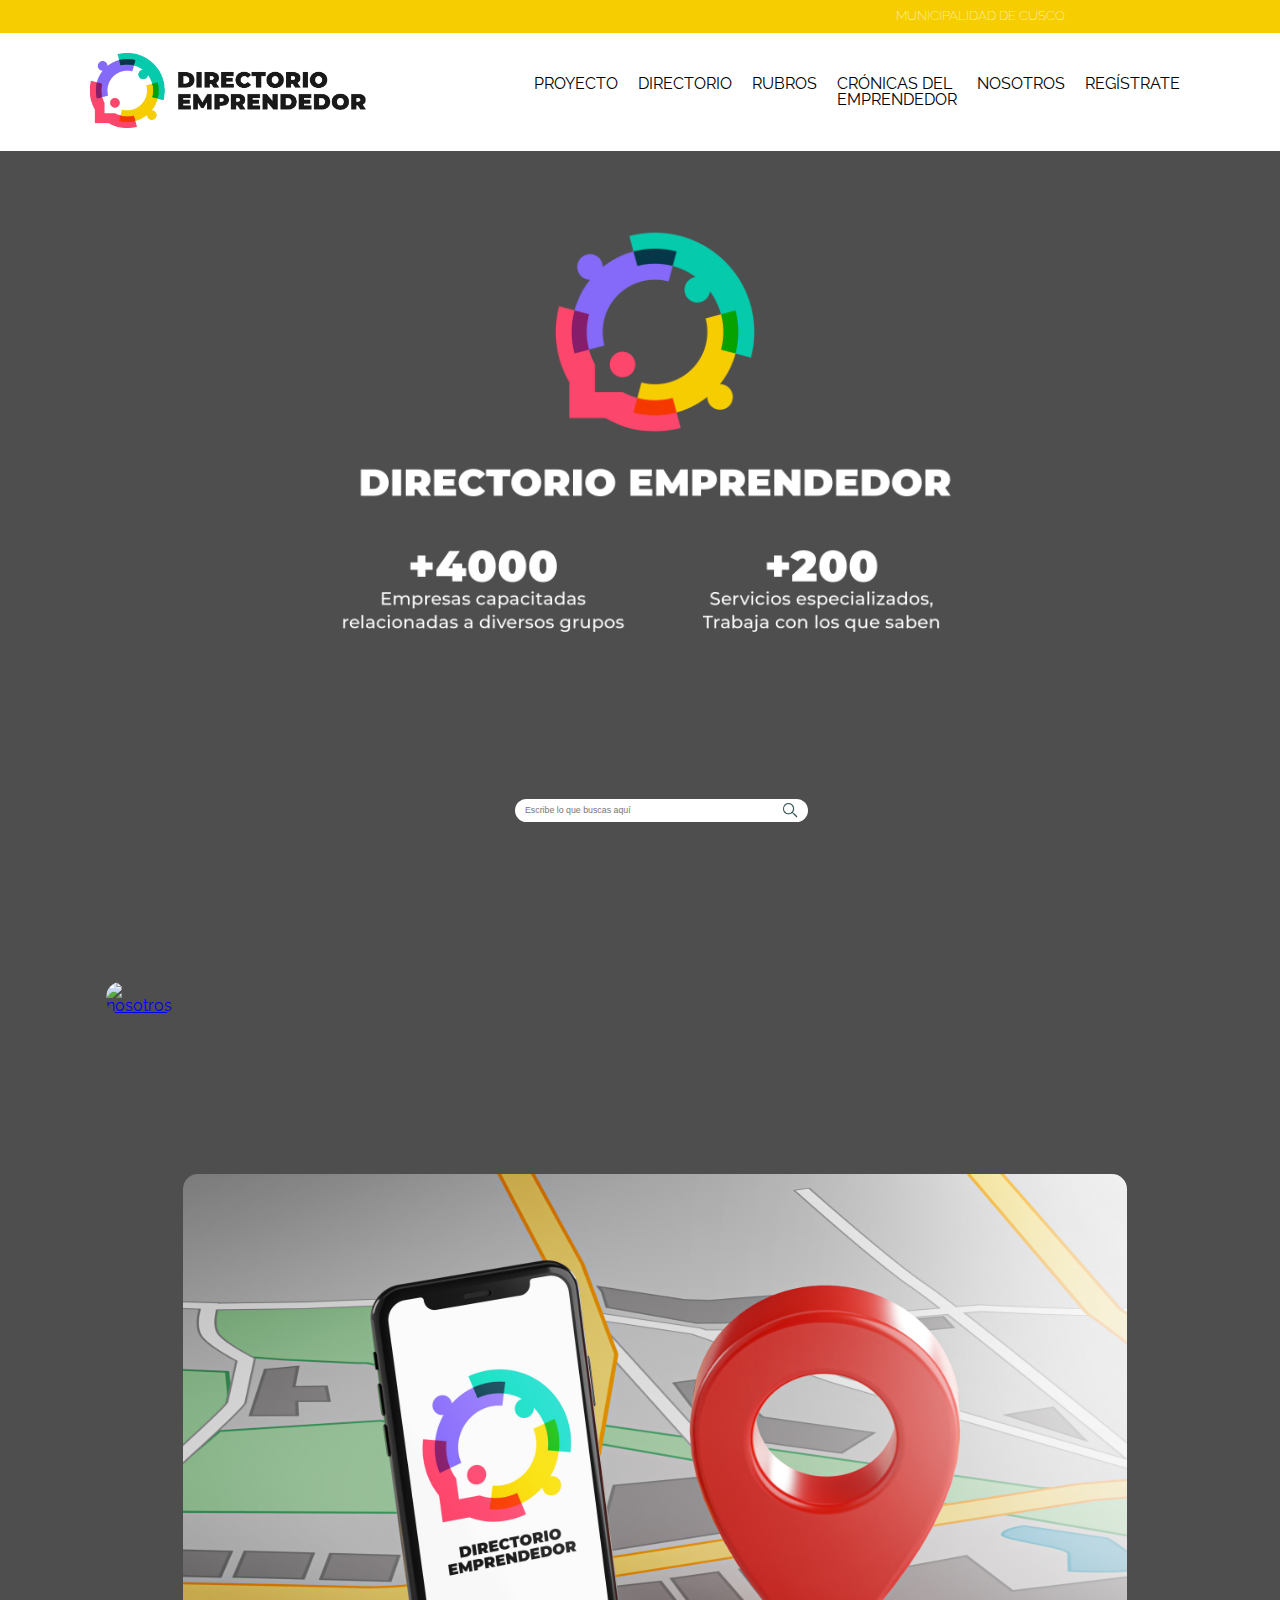
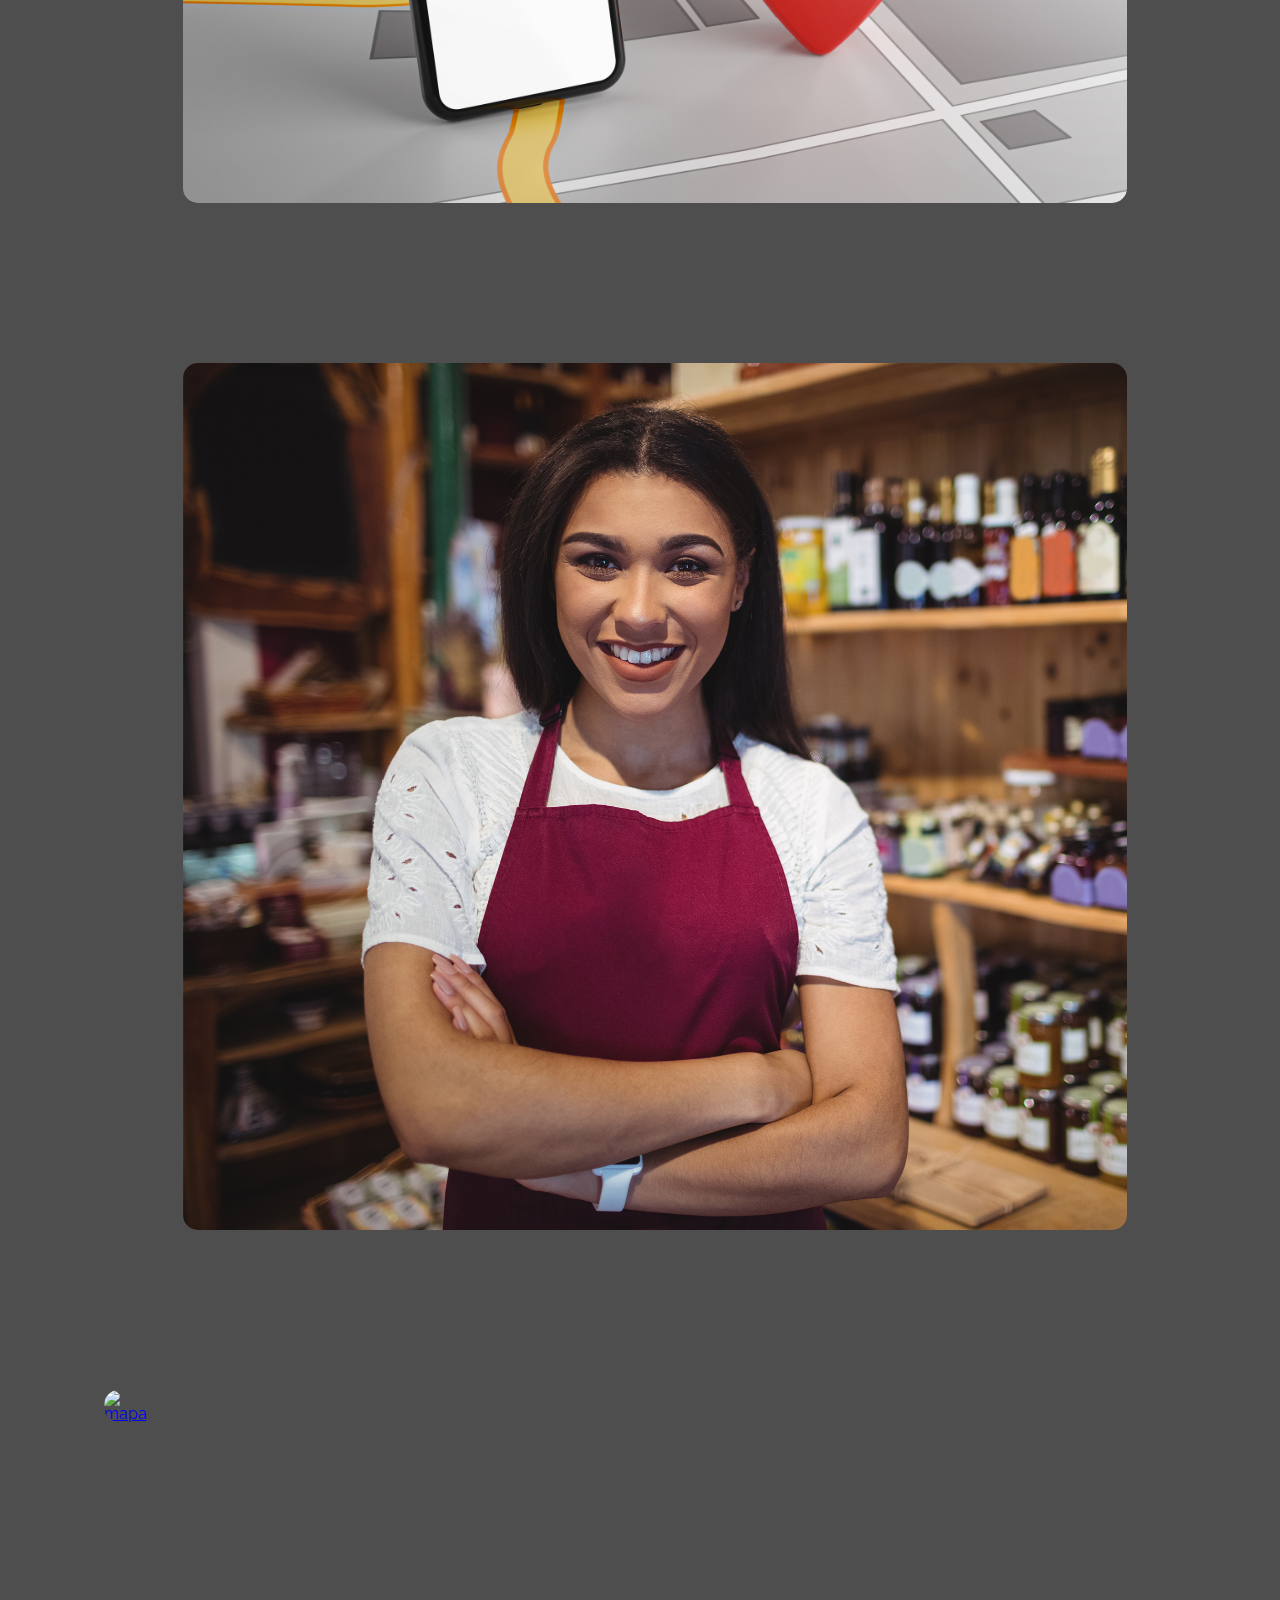
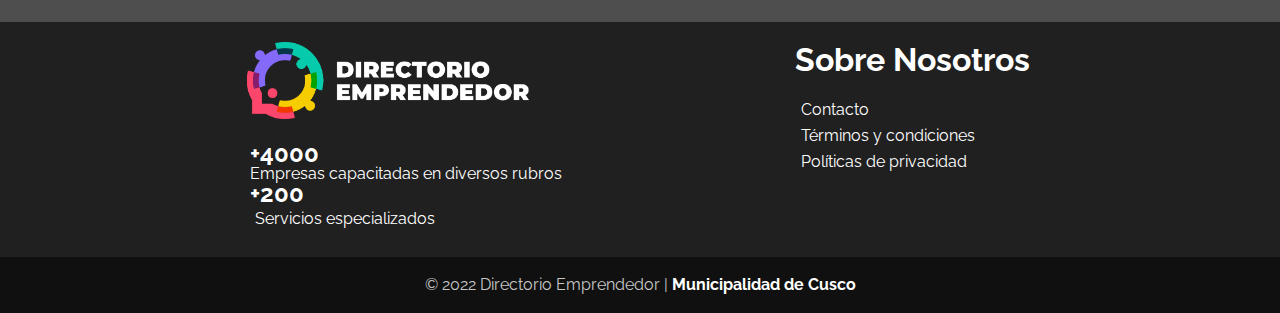
==== commit 861d086b: "correccion2-index-21/04" ====
--- a/index.html
+++ b/index.html
@@ -116,14 +116,14 @@
 					<a href="index.html"><img class="img_logo2" src="image/logo3.png" alt="directorio-empresarial"></a>
 					</figure>
 
-					<div class="footer_fila footer_bold">
+					<div class="footer_fila_1 footer_bold">
                        <label>+4000</label>
                     </div>
-                    <div class="footer_fila">
+                    <div class="footer_fila_1">
                         <label>Empresas capacitadas en diversos rubros</label>
                     </div>
 
-                    <div class="footer_fila footer_bold">
+                    <div class="footer_fila_1 footer_bold">
                        <label>+200</label>
                     </div>
                     <div class="footer_fila_fin">
--- a/css/stylecorregido.css
+++ b/css/stylecorregido.css
@@ -12,6 +12,10 @@
 	line-height: 1;
 }
 
+figure{
+margin:0px
+
+}
 
 /* ==================== *\
 	     MAIN
@@ -46,6 +50,13 @@
 		margin-top: 20px;
 		margin-bottom: 20px;
 	}
+
+	.img_logo2{
+		max-width: 70%;
+		margin-top: 20px;
+		margin-bottom: 20px;
+	}
+
 
 	.img_buscador {
 		border-right-width: 0px;
@@ -93,8 +104,14 @@
 
 	.img_logo {
 		max-width: 85%;		
-		margin-left: -60px ;	
-	}			
+		margin-left: -10px ;	
+	}
+
+	.img_logo2 {
+		max-width: 100%;		
+		margin-left: -226px ;	
+	}
+
 	}		
 
 
@@ -278,7 +295,7 @@
 	}
 
 	.buscador__field{
-		font-size: 55%;
+		font-size: 65%;
 		color: #4F4E4E;
 		border: none;
 		background-color: transparent;
@@ -319,7 +336,7 @@
 .buscador__button_seg{
 		width: 35px;
 		padding: 4px 10px;
-		margin-left: 220px;
+		margin-left: 120px;
 		border: none;
 		background-color: white;
 		outline: none;
@@ -331,8 +348,24 @@
 		display: flex;
 		background-color: white;
 		border-radius: 15px;
-		width: 480px;
-	}
+		width: 280px;
+	}
+
+
+ @media screen and (max-width: 450px)
+    {
+        .buscador__form_seg{
+            width: 200px;
+        }
+
+        @media screen and (max-width: 450px)
+    {
+       .buscador__button_seg{
+            margin-left: 5px;
+        }
+    }
+    }
+
 
 	.buscador__label_seg{
 		display: none;
@@ -344,11 +377,12 @@
 		border: none;
 		background-color: transparent;
 		padding-top: 5px;
-		padding-right: 105px;
+		padding-right: 15px;
 		padding-bottom: 5px;
 		padding-left: 10px;
 		outline: none;
 		text-align: left;
+
 	}
 
 	.buscador__link{
@@ -802,8 +836,15 @@
 .footer_fila{
     margin-top: 5px;
     display: flex;
-}
-
+    margin-left: 206px;
+}
+
+.footer_fila_fin{
+    margin-top: 5px;
+    display: flex;
+    margin-left: 5px;
+    margin-bottom: 30px;
+}
 .figure{
     margin-left: -3px;;
 }
@@ -818,6 +859,16 @@
     margin-left: 2px;
     color: #ffffff;
 }
+
+
+
+ @media screen and (min-width: 250px)
+    {
+        .footer_fila label
+        {
+            margin-left: -200px;
+        }
+    }
 
 
 .container-footer{
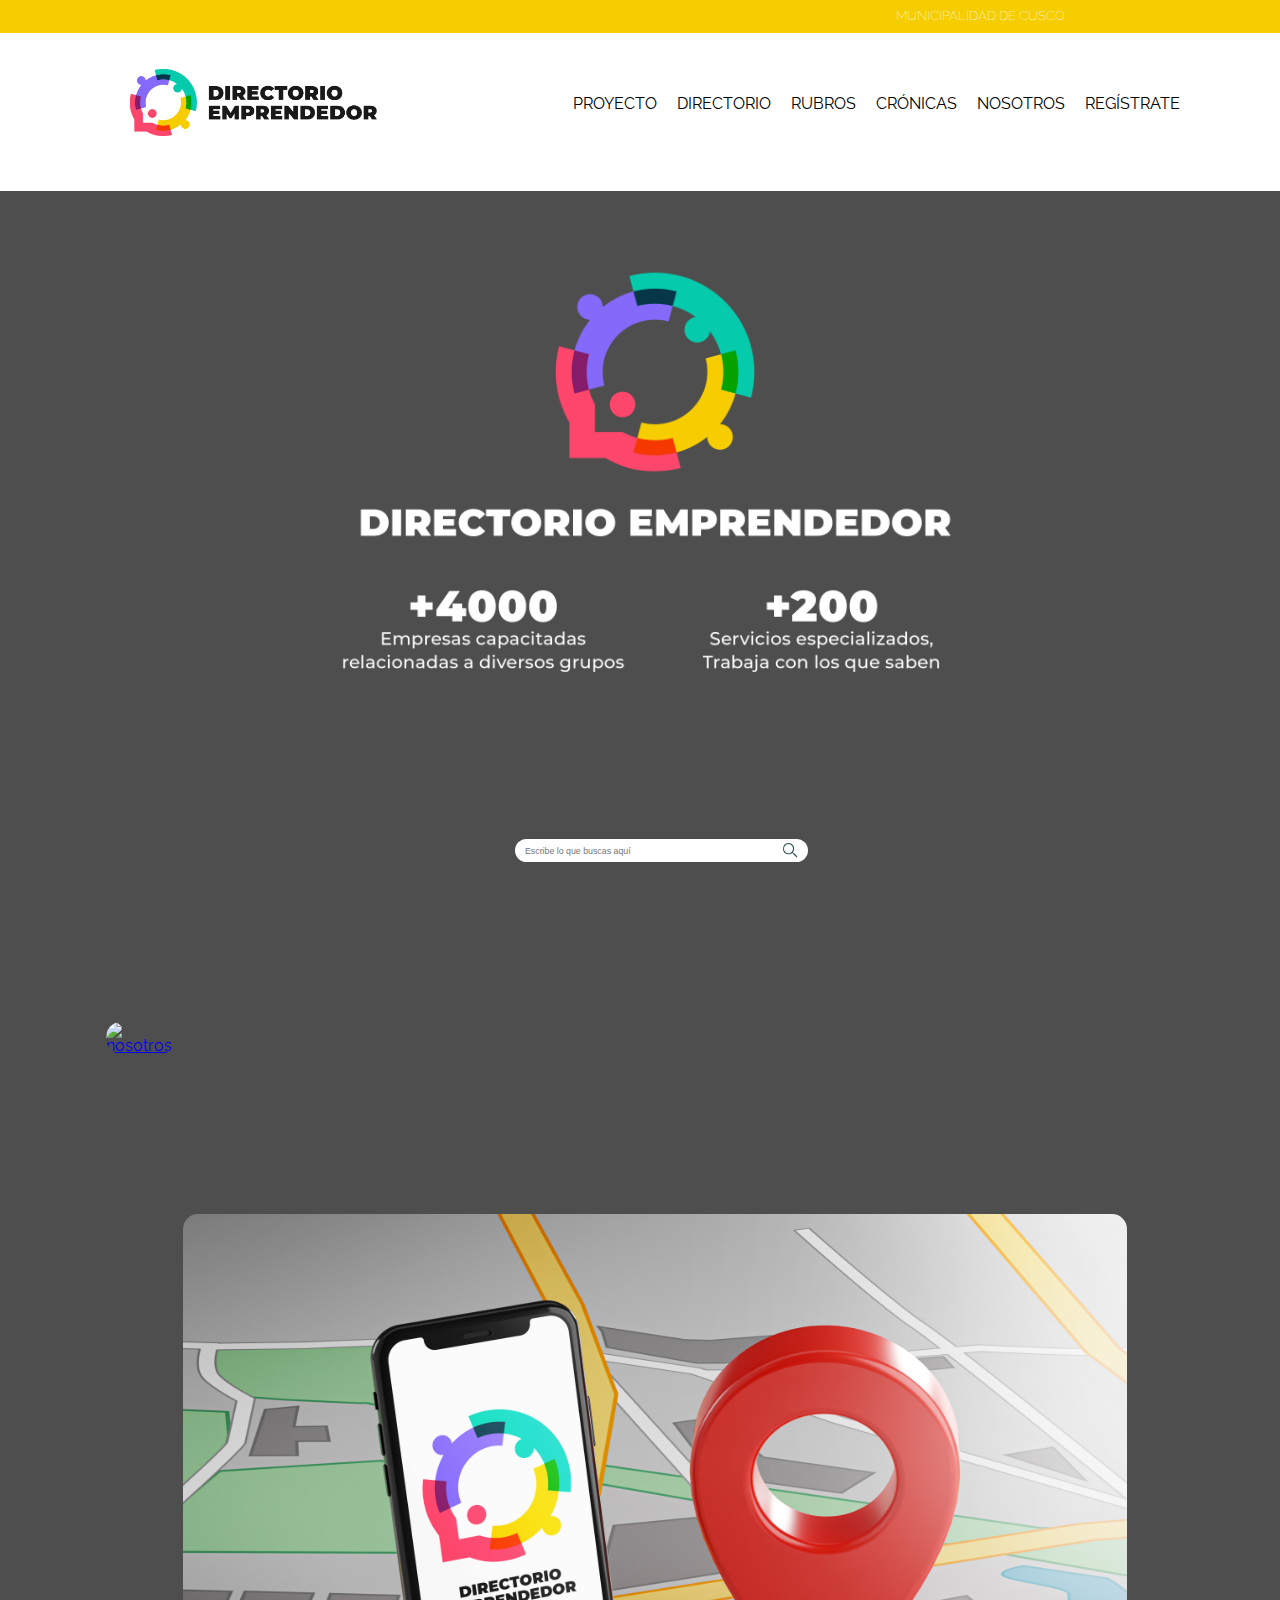
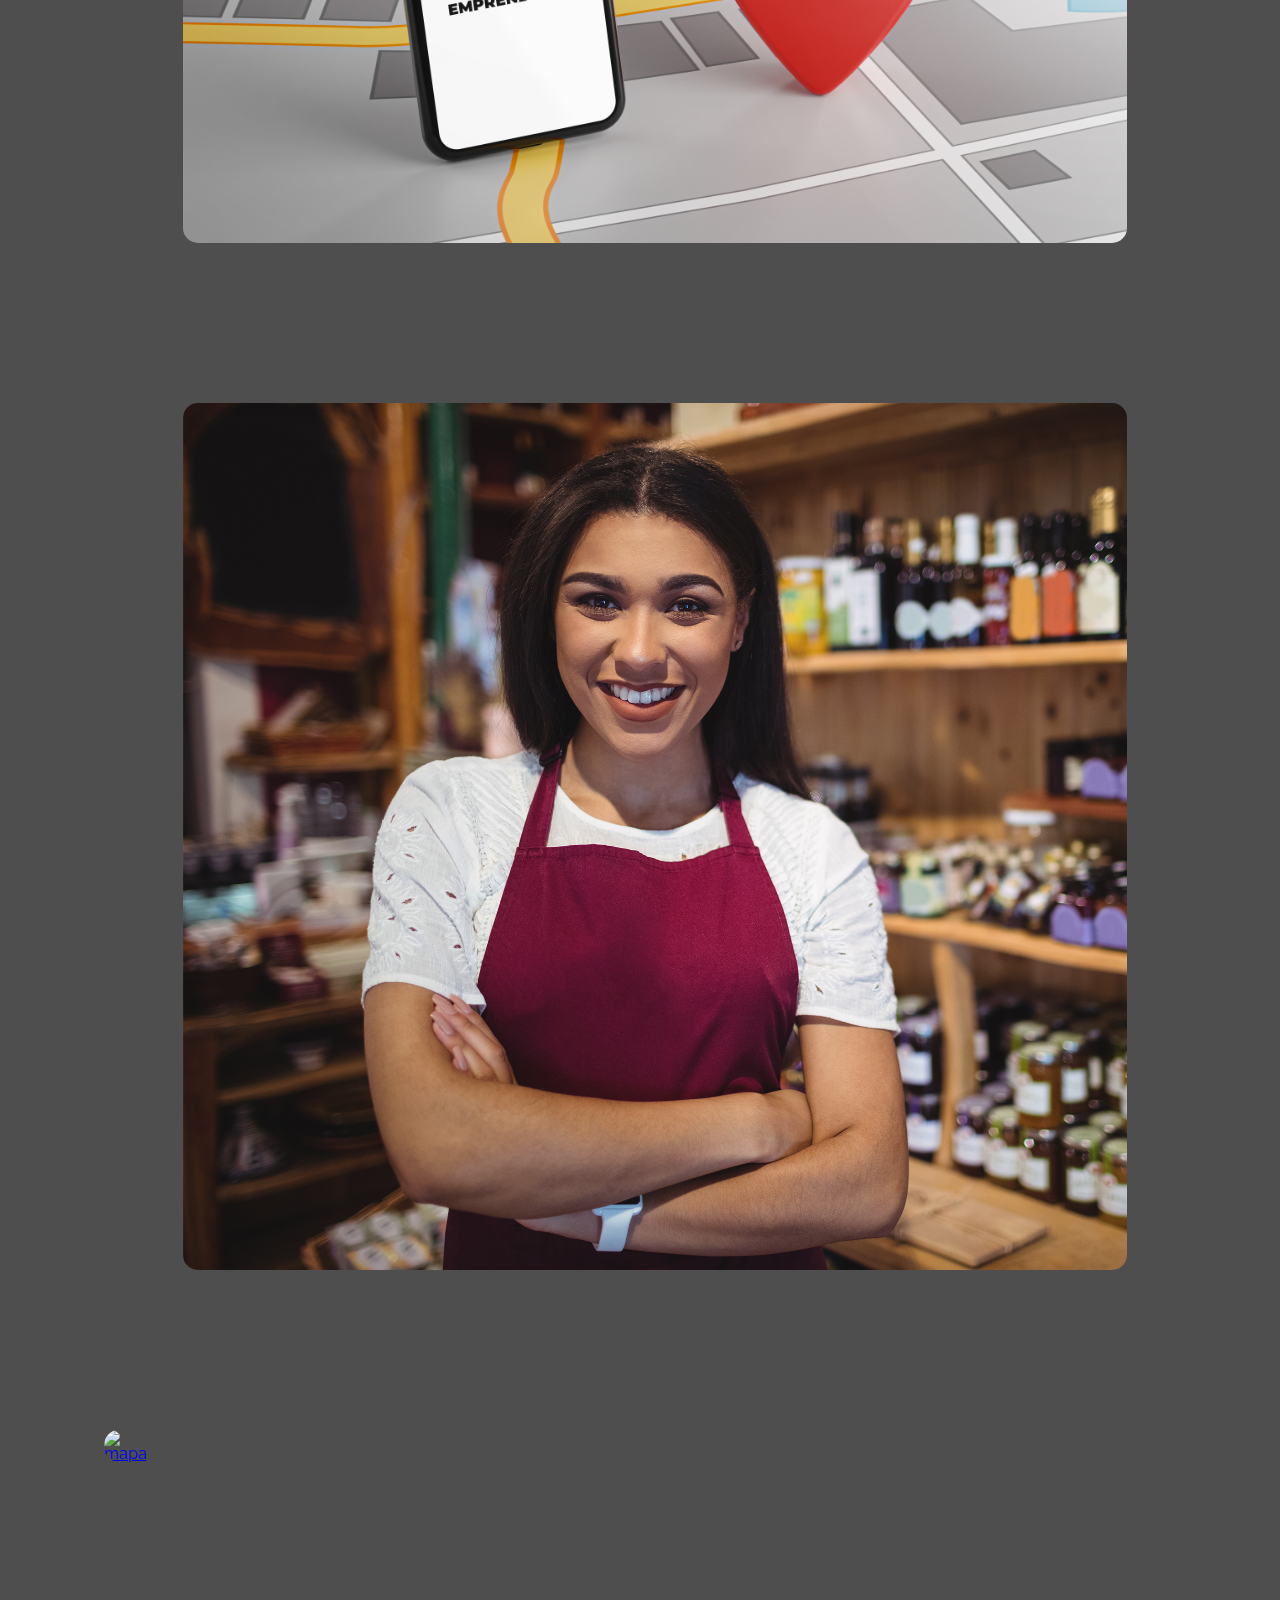
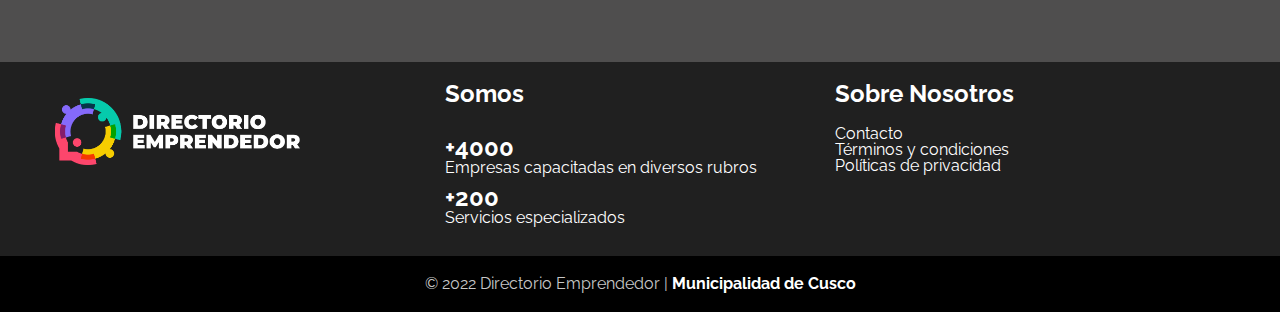
==== commit 7953c2b8: "Ultimo-cambio-index" ====
--- a/index.html
+++ b/index.html
@@ -45,7 +45,7 @@
 								<li><a href="#" class="menu__link">Otros</a></li>
 							</ul>
 						</li>
-						<li class="menu__item"><a href="cronicas-emprendedor.html" class="menu__link">CRÓNICAS DEL EMPRENDEDOR</a></li>
+						<li class="menu__item"><a href="cronicas-emprendedor.html" class="menu__link">CRÓNICAS</a></li>
 						<li class="menu__item"><a href="#contacto" class="menu__link">NOSOTROS</a></li>
 						<li class="menu__item"><a href="registrate.html" class="menu__link">REGÍSTRATE</a></li>
 					</ul>
@@ -105,16 +105,20 @@
 
 		</main>
 
-		 <footer>
+		 <footer class="footer">
        
        <div class="container-footer-all">
         
             <div class="container-body">
 
-                <div class="colum1">
-                    <figure class="figure"> 
-					<a href="index.html"><img class="img_logo2" src="image/logo3.png" alt="directorio-empresarial"></a>
+                <div class="footer__column">
+                    <figure class="figure"> <a href="index.html"><img class="img_logo2" src="image/logo3.png" alt="directorio-empresarial"></a>
 					</figure>
+
+				</div>
+
+				<div class="footer__column">
+					<h2>Somos</h2>
 
 					<div class="footer_fila_1 footer_bold">
                        <label>+4000</label>
@@ -129,10 +133,10 @@
                     <div class="footer_fila_fin">
                         <label>Servicios especializados</label>
                     </div>
-            </div>
-
-                <div class="colum2">
-                    <h1>Sobre Nosotros</h1>
+            	</div>
+            
+                <div class="footer__column">
+                    <h2>Sobre Nosotros</h2>
                     <div class="footer_fila">
                        <label>Contacto</label>
                     </div>
@@ -147,9 +151,11 @@
             </div>
         
         </div>
-        
-        <div class="container-footer">
-               <div class="footer">
+        </footer>
+        <div class="footer">
+        <div class="container-footer-all">
+       		<div class="container-footer">
+               	<div class="footer__bottom">
                     <div class="copyright">
                         © 2022 Directorio Emprendedor | <a href="https://cusco.gob.pe/">Municipalidad de Cusco</a>
                     </div>
@@ -157,8 +163,8 @@
                </div>
 
             </div>
-        
-    </footer>
-	</body>
+       </div> 
+      </div> 
+    </body>
 </html>
 
--- a/css/stylecorregido.css
+++ b/css/stylecorregido.css
@@ -10,11 +10,6 @@
 	margin: 0;
 	font-family: 'Raleway', sans-serif;
 	line-height: 1;
-}
-
-figure{
-margin:0px
-
 }
 
 /* ==================== *\
@@ -97,22 +92,23 @@
 
 @media screen and (max-width: 1024px){
 
-	.municipalidad{
-		text-align: center;
-		font-size: 120%;
-		}
+	
 
 	.img_logo {
-		max-width: 85%;		
+		max-width: 55%;		
 		margin-left: -10px ;	
 	}
 
 	.img_logo2 {
 		max-width: 100%;		
-		margin-left: -226px ;	
-	}
-
-	}		
+		margin-left: -10px ;	
+	}
+
+	.img_mapa {
+		 margin-top: -57px;
+
+	}	
+	}   
 
 
 
@@ -150,7 +146,8 @@
 
 	.municipalidad{
 		text-align: center;
-		font-size: 120%;
+		font-size: 100%;
+		padding-right: 0px;
 		}
 	}		
 
@@ -203,6 +200,7 @@
     .header__burger span
     {
         height: 3px;
+        width: 10px;
         background-color: darkslategray;
     }
 
@@ -805,48 +803,44 @@
     
 }
 
-.container-footer-TODO{
+.container-footer-all{
     width: 100%;
-    max-width: 1200px;
+    max-width: 1519px;
     margin: auto;
-    padding: 40px;
+    padding: 0px;
 }
 
 .container-body{
     display: flex;
     justify-content: space-between;
-}
-
-.colum1{
-    max-width: 400px;
-    margin-left: 250px;
-}
-
-.colum1 p{
-    font-size: 14px;
-    color:  #ffffff;
-    margin-top: 20px;
-}
-
-.colum2{
-    max-width: 400px;
-    margin-right: 250px;
+    max-width: 1170px;
+    margin-left: auto;
+    margin-right: auto;
+}
+
+.footer__column{
+    width: 33.3%;
     
 }
+
+
+.footer_fila_1{
+      display: flex;
+    
+}
+
 .footer_fila{
-    margin-top: 5px;
+    ;
     display: flex;
-    margin-left: 206px;
+    ;
 }
 
 .footer_fila_fin{
-    margin-top: 5px;
     display: flex;
-    margin-left: 5px;
     margin-bottom: 30px;
 }
 .figure{
-    margin-left: -3px;;
+   margin-left: 0px; 
 }
 
 .footer_fila img{
@@ -855,19 +849,25 @@
 }
 
 .footer_fila label{
-	margin-top: 5px;
-    margin-left: 2px;
-    color: #ffffff;
-}
-
-
-
- @media screen and (min-width: 250px)
+	color: #ffffff;
+}
+
+
+
+	 @media screen and (min-width: 250px)
     {
         .footer_fila label
         {
-            margin-left: -200px;
+            
         }
+
+        .footer_fila_1{
+    
+		}
+
+	}
+
+.footer_fila_fin{
     }
 
 
@@ -877,11 +877,19 @@
 }
 
 .footer{
-    max-width: 1200px;
+    max-width: 1520px;
     margin: auto;
     display: flex;
     justify-content: center;  
+    padding: 0px;
+}
+
+.footer__bottom{
+    text-align: center;
     padding: 20px;
+    max-width: 1519px;
+    width: 100%;
+    background: black;
 }
 
 .copyright{
@@ -899,6 +907,7 @@
     color: white;
     font-size: 150%;
     font-weight: bold;
+    padding-top: 10px;
 
 }
 
